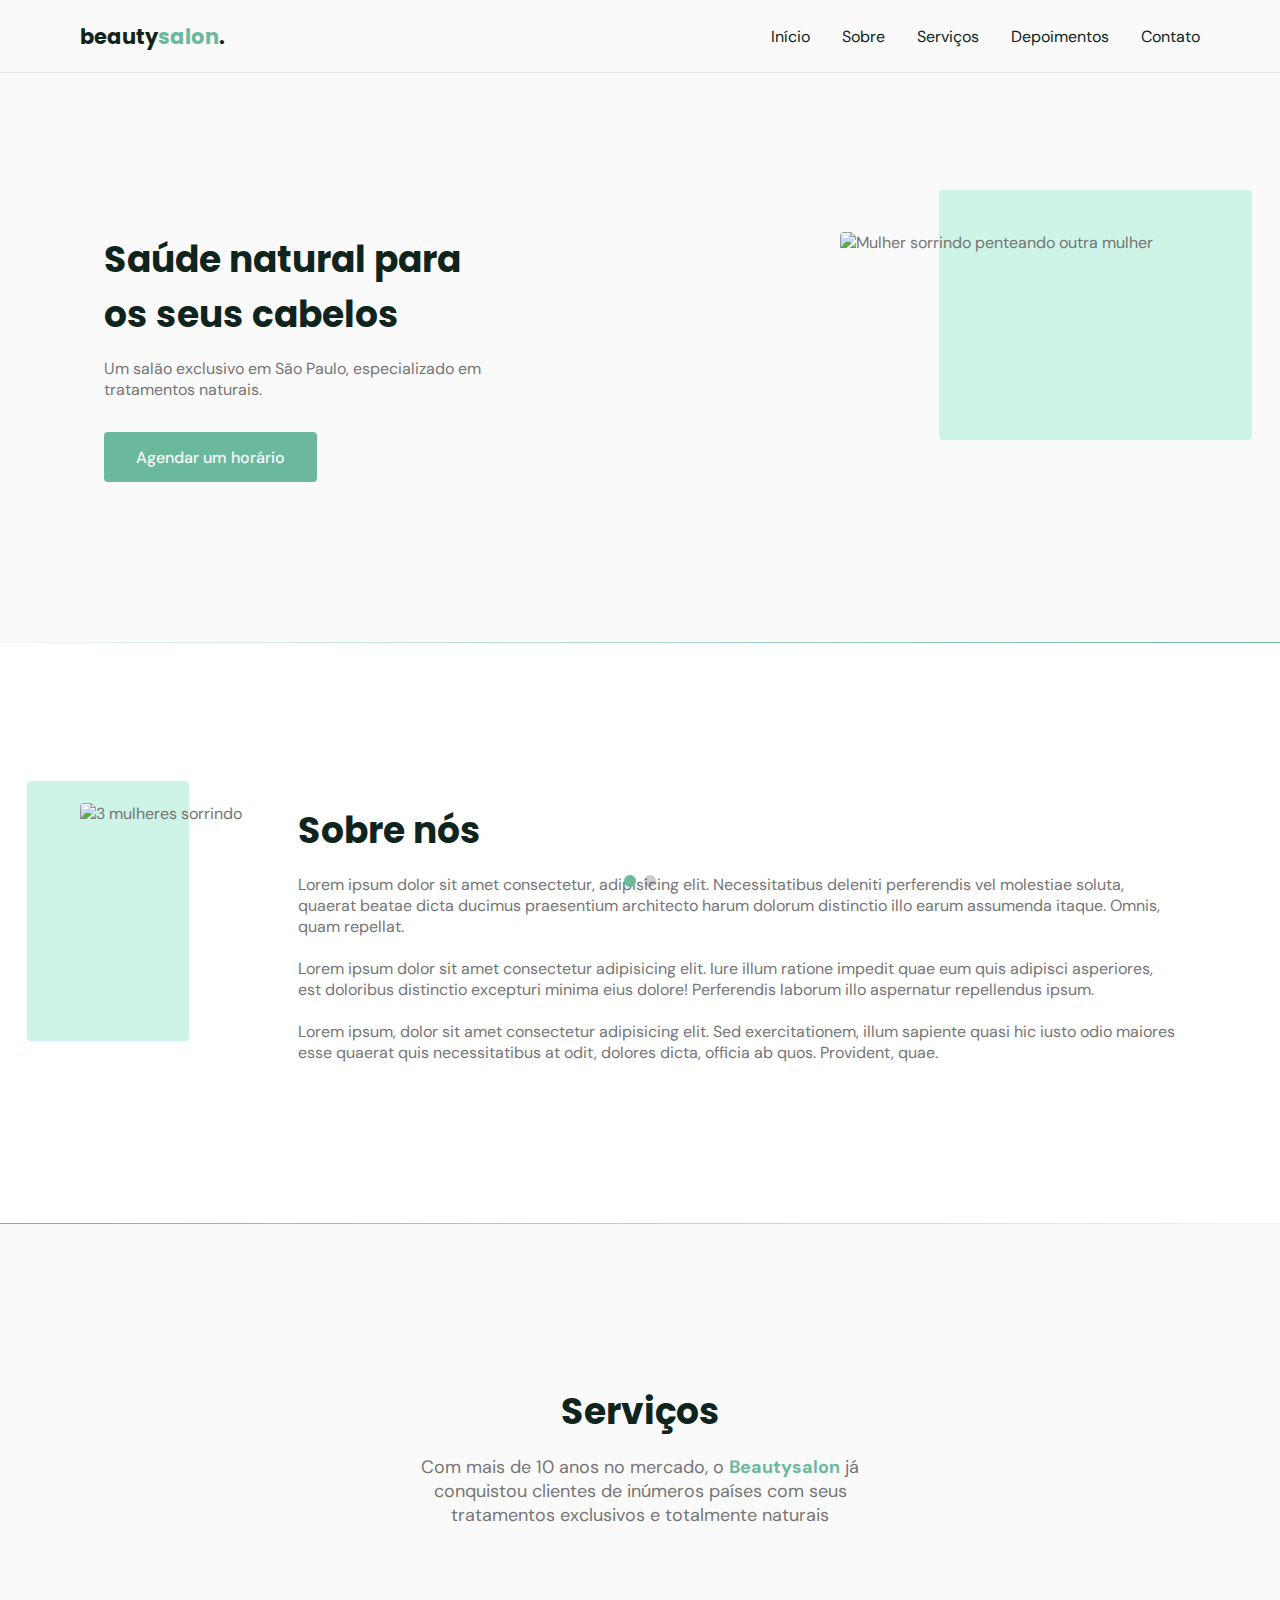
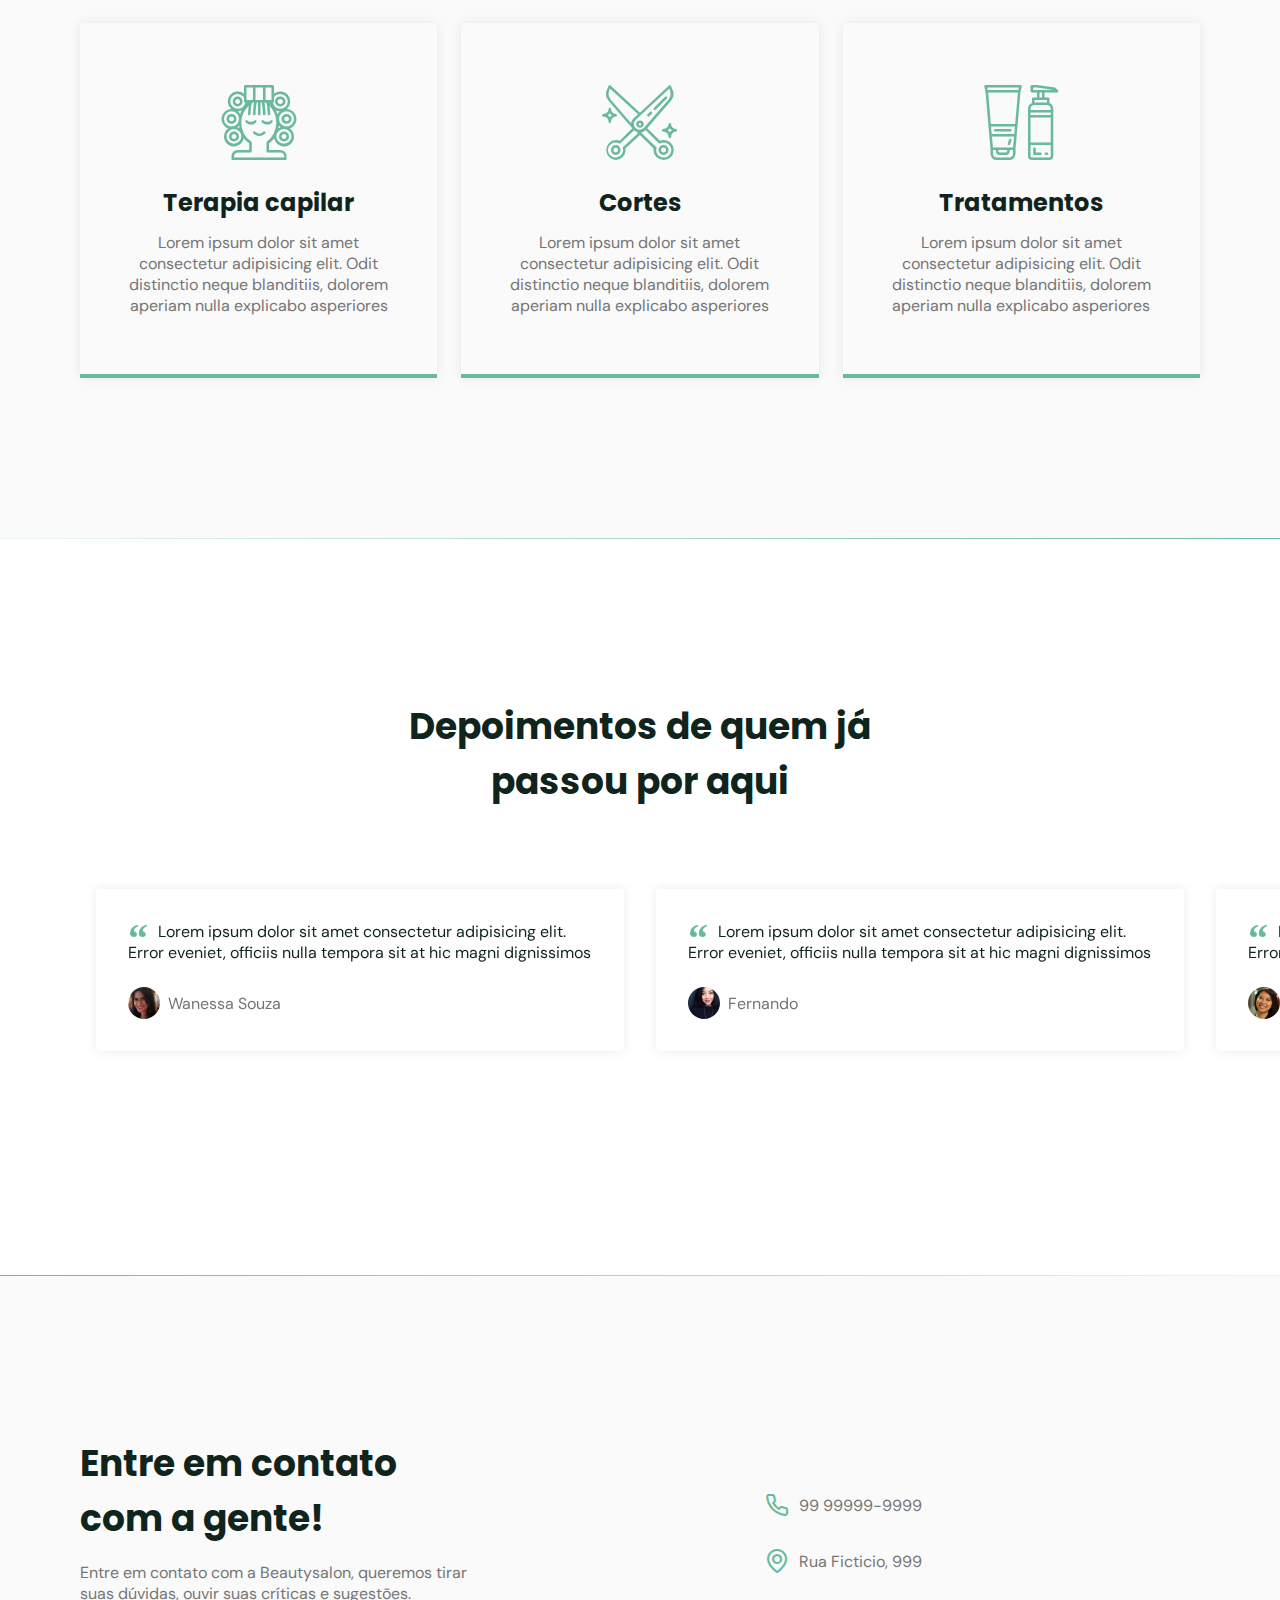
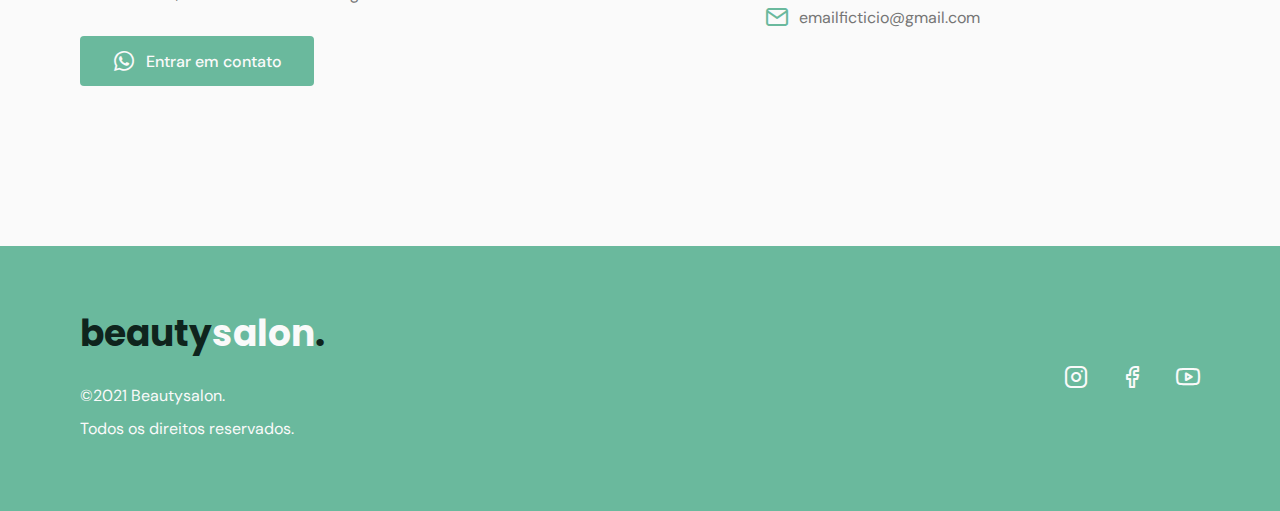
==== index.html @ 09b5258b "Add files via upload" ====
<!DOCTYPE html>
<html lang="pt_BR">
  <head>
    <!-- PAGE INFO -->
    <meta charset="UTF-8" />
    <meta name="viewport" content="width=device-width, initial-scale=1.0" />
    <title>OriginSix</title>

    <!-- Icones -->
    <link rel="stylesheet" href="assets/fonts/style.css" />

    <!-- SWIPER -->
    <link
      rel="stylesheet"
      href="https://unpkg.com/swiper/swiper-bundle.min.css"
    />

    <!-- STYLES -->
    <link rel="stylesheet" href="style.css" />

    <!-- Fonts -->
    <link rel="preconnect" href="https://fonts.gstatic.com" />
    <link
      href="https://fonts.googleapis.com/css2?family=DM+Sans:wght@400;500;700&family=Poppins:wght@400;500;700&display=swap"
      rel="stylesheet"
    />
  </head>
  <body>
    <header id="header">
      <nav class="container">
        <a class="logo" href="#">beauty<span>salon</span>.</a>
        <!-- menu -->
        <div class="menu">
          <ul class="grid">
            <li><a class="title" href="#home">Início</a></li>
            <li><a class="title" href="#about">Sobre</a></li>
            <li><a class="title" href="#services">Serviços</a></li>
            <li><a class="title" href="#testimonials">Depoimentos</a></li>
            <li><a class="title" href="#contact">Contato</a></li>
          </ul>
        </div>
        <!-- /menu -->
        <div class="toggle icon-menu"></div>
        <div class="toggle icon-close"></div>
      </nav>
    </header>

    <!-- HOME -->
    <main>
      <section class="section" id="home">
        <div class="container grid">
          <div class="image">
            <img
              src="https://images.unsplash.com/photo-1562322140-8baeececf3df?ixid=MnwxMjA3fDB8MHxzZWFyY2h8MXx8aGFpcmRyZXNzZXJ8ZW58MHx8MHx8&ixlib=rb-1.2.1&auto=format&fit=crop&w=500&q=60"
              alt="Mulher sorrindo penteando outra mulher"
            />
          </div>
          <div class="text">
            <h2 class="title">Saúde natural para os seus cabelos</h2>
            <p>
              Um salão exclusivo em São Paulo, especializado em tratamentos
              naturais.
            </p>
            <a class="button" href="#">Agendar um horário</a>
          </div>
        </div>
      </section>

      <div class="divider-1"></div>

      <!-- ABOUT -->
      <section class="section" id="about">
        <div class="container grid">
          <div class="image">
            <img
              src="https://images.unsplash.com/photo-1559599101-f09722fb4948?ixid=MnwxMjA3fDB8MHxzZWFyY2h8Mnx8aGFpcmRyZXNzZXJ8ZW58MHx8MHx8&ixlib=rb-1.2.1&auto=format&fit=crop&w=500&q=60"
              alt="3 mulheres sorrindo"
            />
          </div>
          <div class="text">
            <h2 class="title">Sobre nós</h2>
            <p>
              Lorem ipsum dolor sit amet consectetur, adipisicing elit.
              Necessitatibus deleniti perferendis vel molestiae soluta, quaerat
              beatae dicta ducimus praesentium architecto harum dolorum
              distinctio illo earum assumenda itaque. Omnis, quam repellat.
            </p>
            <br />
            <p>
              Lorem ipsum dolor sit amet consectetur adipisicing elit. Iure
              illum ratione impedit quae eum quis adipisci asperiores, est
              doloribus distinctio excepturi minima eius dolore! Perferendis
              laborum illo aspernatur repellendus ipsum.
            </p>
            <br />
            <p>
              Lorem ipsum, dolor sit amet consectetur adipisicing elit. Sed
              exercitationem, illum sapiente quasi hic iusto odio maiores esse
              quaerat quis necessitatibus at odit, dolores dicta, officia ab
              quos. Provident, quae.
            </p>
          </div>
        </div>
      </section>

      <div class="divider-2"></div>

      <!-- SERVICES -->
      <section class="section" id="services">
        <div class="container grid">
          <header>
            <h2 class="title">Serviços</h2>
            <p class="subtitle">
              Com mais de 10 anos no mercado, o <strong>Beautysalon</strong> já
              conquistou clientes de inúmeros países com seus tratamentos
              exclusivos e totalmente naturais
            </p>
          </header>
          <div class="cards grid">
            <div class="card">
              <i class="icon-woman-hair"></i>
              <h3 class="title">Terapia capilar</h3>
              <p>
                Lorem ipsum dolor sit amet consectetur adipisicing elit. Odit
                distinctio neque blanditiis, dolorem aperiam nulla explicabo
                asperiores
              </p>
            </div>
            <div class="card">
              <i class="icon-trim"></i>
              <h3 class="title">Cortes</h3>
              <p>
                Lorem ipsum dolor sit amet consectetur adipisicing elit. Odit
                distinctio neque blanditiis, dolorem aperiam nulla explicabo
                asperiores
              </p>
            </div>
            <div class="card">
              <i class="icon-cosmetic"></i>
              <h3 class="title">Tratamentos</h3>
              <p>
                Lorem ipsum dolor sit amet consectetur adipisicing elit. Odit
                distinctio neque blanditiis, dolorem aperiam nulla explicabo
                asperiores
              </p>
            </div>
          </div>
        </div>
      </section>

      <!-- TESTIMONIALS -->
      <div class="divider-1"></div>
      <section class="section" id="testimonials">
        <div class="container">
          <header>
            <h2 class="title">Depoimentos de quem já passou por aqui</h2>
          </header>
          <div class="testimonials swiper-container">
            <div class="swiper-wrapper">
              <div class="testimonial swiper-slide">
                <blockquote>
                  <p>
                    <span>&ldquo;</span>
                    Lorem ipsum dolor sit amet consectetur adipisicing elit.
                    Error eveniet, officiis nulla tempora sit at hic magni
                    dignissimos
                  </p>
                  <cite>
                    <img
                      src="assets/fotos/10.jpg"
                      alt="foto de Wanessa Souza"
                    />
                    Wanessa Souza
                  </cite>
                </blockquote>
              </div>
              <div class="testimonial swiper-slide">
                <blockquote>
                  <p>
                    <span>&ldquo;</span>
                    Lorem ipsum dolor sit amet consectetur adipisicing elit.
                    Error eveniet, officiis nulla tempora sit at hic magni
                    dignissimos
                  </p>
                  <cite>
                    <img src="assets/fotos/56.jpg" alt="Foto de Fernando" />
                    Fernando
                  </cite>
                </blockquote>
              </div>
              <div class="testimonial swiper-slide">
                <blockquote>
                  <p>
                    <span>&ldquo;</span>
                    Lorem ipsum dolor sit amet consectetur adipisicing elit.
                    Error eveniet, officiis nulla tempora sit at hic magni
                    dignissimos
                  </p>
                  <cite>
                    <img src="assets/fotos/26.jpg" alt="Foto de Gabriel" />
                    Gabriel
                  </cite>
                </blockquote>
              </div>
            </div>
            <!-- If we need pagination -->
            <div class="swiper-pagination"></div>
          </div>
        </div>
      </section>

      <div class="divider-2"></div>

      <!-- CONTACT -->
      <section class="section" id="contact">
        <div class="container grid">
          <div class="text">
            <h2 class="title">Entre em contato com a gente!</h2>
            <p>
              Entre em contato com a Beautysalon, queremos tirar suas dúvidas,
              ouvir suas críticas e sugestões.
            </p>
            <a
              href="https://api.whatsapp.com/send?phone=+5534991891419&text=Olá! Gostaria de agendar um horário"
              class="button"
              target="_blank"
              ><i class="icon-whatsapp"></i>Entrar em contato</a
            >
          </div>

          <div class="links">
            <ul class="grid">
              <li><i class="icon-phone"></i> 99 99999-9999</li>
              <li><i class="icon-map-pin"></i> Rua Ficticio, 999</li>
              <li><i class="icon-mail"></i> emailficticio@gmail.com</li>
            </ul>
          </div>
        </div>
      </section>
     
    </main>

     <!-- FOOTER -->
     <footer class="section">
      <div class="container grid">
          <div class="brand">
            <a class="logo logo-alt" href="#home">beauty<span>salon</span>.</a>
            <p>©2021 Beautysalon.
              <p>Todos os direitos reservados.</p>
            </p>
          </div>
          
          <div class="social grid">
            <a href="https://www.instagram.com/leguscontabil/" target="_blank">
          <i class="icon-instagram"></i></a>
        </a>
          <a href="https://www.facebook.com/Legus-Contabil-108972890836033/" target="_blank"><i class="icon-facebook"></i></a>
          <a href="https://youtube.com" target="_blank"><i class="icon-youtube"></i></a>
          </div>
          
        </div>
      </footer>

      <a href="#home" class="back-to-top"><i class="icon-arrow-up"></i></a>

    <!--  SWIPER -->
    <script src="https://unpkg.com/swiper/swiper-bundle.min.js"></script>

    <!--  ScrollReveal -->
    <script src="https://unpkg.com/scrollreveal"></script>

    <!--Main js-->
    <script src="main.js"></script>
  </body>
</html>
---- assets/fonts/style.css ----
@font-face {
  font-family: 'icomoon';
  src:  url('fonts/icomoon.eot?dix8lp');
  src:  url('fonts/icomoon.eot?dix8lp#iefix') format('embedded-opentype'),
    url('fonts/icomoon.ttf?dix8lp') format('truetype'),
    url('fonts/icomoon.woff?dix8lp') format('woff'),
    url('fonts/icomoon.svg?dix8lp#icomoon') format('svg');
  font-weight: normal;
  font-style: normal;
  font-display: block;
}

[class^="icon-"], [class*=" icon-"] {
  /* use !important to prevent issues with browser extensions that change fonts */
  font-family: 'icomoon' !important;
  speak: never;
  font-style: normal;
  font-weight: normal;
  font-variant: normal;
  text-transform: none;
  line-height: 1;

  /* Better Font Rendering =========== */
  -webkit-font-smoothing: antialiased;
  -moz-osx-font-smoothing: grayscale;
}

.icon-close:before {
  content: "\e90c";
}
.icon-arrow-up:before {
  content: "\e900";
}
.icon-phone:before {
  content: "\e901";
}
.icon-cosmetic:before {
  content: "\e902";
}
.icon-facebook:before {
  content: "\e903";
}
.icon-instagram:before {
  content: "\e904";
}
.icon-mail:before {
  content: "\e905";
}
.icon-map-pin:before {
  content: "\e906";
}
.icon-menu:before {
  content: "\e907";
}
.icon-trim:before {
  content: "\e908";
}
.icon-whatsapp:before {
  content: "\e909";
}
.icon-woman-hair:before {
  content: "\e90a";
}
.icon-youtube:before {
  content: "\e90b";
}
---- style.css ----
/*====  RESET ============================ */
* {
  margin: 0;
  padding: 0;
  box-sizing: border-box;
}

ul {
  list-style: none;
}

a {
  text-decoration: none;
}

img {
  width: 100%;
  height: auto;
}

/*====  VARIABLES ============================ */
:root {
  --header-height: 4.5rem;

  /* colors */
  --hue: 159;
  /* HSL color mode */
  --base-color: hsl(var(--hue) 36% 57%);
  --base-color-second: hsl(var(--hue) 65% 88%);
  --base-color-alt: hsl(var(--hue) 57% 53%);
  --title-color: hsl(var(--hue) 41% 10%);
  --text-color: hsl(0 0% 46%);
  --text-color-light: hsl(0 0% 98%);
  --body-color: hsl(0 0% 98%);

  /* fonts */
  --title-font-size: 1.875rem;
  --subtitle-font-size: 1rem;

  --title-font: 'Poppins', sans-serif;
  --body-font: 'DM Sans', sans-serif;
}

/*===  BASE ============================ */
html {
  scroll-behavior: smooth;
}

body {
  font: 400 1rem var(--body-font);
  color: var(--text-color);
  background: var(--body-color);
  -webkit-font-smoothing: antialiased;
}

.title {
  font: 700 var(--title-font-size) var(--title-font);
  color: var(--title-color);
  -webkit-font-smoothing: auto;
}

.button {
  background-color: var(--base-color);
  color: var(--text-color-light);
  height: 3.5rem;
  display: inline-flex;
  align-items: center;
  padding: 0 2rem;
  border-radius: 0.25rem;
  font: 500 1rem var(--body-font);
  transition: background 0.3s;
}

.button:hover {
  background: var(--base-color-alt);
}

.divider-1 {
  height: 1px;
  background: linear-gradient(
    270deg,
    hsla(var(--hue), 36%, 57%, 1),
    hsla(var(--hue), 65%, 88%, 0.34)
  );
}

.divider-2 {
  height: 1px;
  background: linear-gradient(
    270deg,
    hsla(var(--hue), 65%, 88%, 0.34),
    hsla(var(--hue), 36%, 57%, 1)
  );
}

/*====  LAYOUT ============================ */
.container {
  margin-left: 1.5rem;
  margin-right: 1.5rem;
}

.grid {
  display: grid;
  gap: 2rem;
}

.section {
  padding: calc(5rem + var(--header-height)) 0;
}

.section .title {
  margin-bottom: 1rem;
}

.section .subtitle {
  font-size: var(--subtitle-font-size);
}

.section header {
  margin-bottom: 4rem;
}

.section header strong {
  color: var(--base-color);
}

#header {
  border-bottom: 1px solid #e4e4e4;
  margin-bottom: 2rem;
  display: flex;

  position: fixed;
  top: 0;
  left: 0;
  z-index: 100;
  background-color: var(--body-color);
  width: 100%;
}

#header.scroll {
  box-shadow: 0px 0px 12px rgba(0, 0, 0, 0.15);
}

/*====  LOGO ============================ */
.logo {
  font: 700 1.31rem var(--title-font);
  color: var(--title-color);
}

.logo span {
  color: var(--base-color);
}

.logo-alt span {
  color: var(--body-color);
}

/*====  NAVIGATION ============================ */
nav {
  height: var(--header-height);
  display: flex;
  align-items: center;
  justify-content: space-between;
  width: 100%;
}

nav ul li {
  text-align: center;
}

nav ul li a {
  transition: color 0.2s;
  position: relative;
}

nav ul li a:hover,
nav ul li a.active {
  color: var(--base-color);
}

nav ul li a::after {
  content: '';
  width: 0%;
  height: 2px;
  background: var(--base-color);

  position: absolute;
  left: 0;
  bottom: -1.5rem;

  transition: width 0.2s;
}

nav ul li a:hover::after,
nav ul li a.active::after {
  width: 100%;
}

nav .menu {
  opacity: 0;
  visibility: hidden;
  top: -20rem;
  transition: 0.2s;
}

nav .menu ul {
  display: none;
}

/* Mostrar menu */
nav.show .menu {
  opacity: 1;
  visibility: visible;

  background: var(--body-color);

  height: 100vh;
  width: 100vw;

  position: fixed;
  top: 0;
  left: 0;

  display: grid;
  place-content: center;
}

nav.show .menu ul {
  display: grid;
}

nav.show ul.grid {
  gap: 4rem;
}

/* toggle menu */
.toggle {
  color: var(--base-color);
  font-size: 1.5rem;
  cursor: pointer;
}

nav .icon-close {
  visibility: hidden;
  opacity: 0;

  position: absolute;
  top: -1.5rem;
  right: 1.5rem;

  transition: 0.2s;
}

nav.show div.icon-close {
  visibility: visible;
  opacity: 1;
  top: 1.5rem;
}

/*====  HOME ============================ */
#home {
  overflow: hidden;
}

#home .container {
  margin: 0;
}

#home .image {
  position: relative;
}

#home .image::before {
  content: '';
  height: 100%;
  width: 100%;
  background: var(--base-color-second);
  position: absolute;
  top: -16.8%;
  left: 16.7%;
  z-index: 0;
}

#home .image img {
  position: relative;
  right: 2.93rem;
}

#home .image img,
#home .image::before {
  border-radius: 0.25rem;
}

#home .text {
  margin-left: 1.5rem;
  margin-right: 1.5rem;
  text-align: center;
}

#home .text h1 {
  margin-bottom: 1rem;
}

#home .text p {
  margin-bottom: 2rem;
}

/*====  ABOUT ============================ */
#about {
  background: white;
}

#about .container {
  margin: 0;
}

#about .image {
  position: relative;
}

#about .image::before {
  content: '';
  height: 100%;
  width: 100%;
  background: var(--base-color-second);
  position: absolute;
  top: -8.3%;
  left: -33%;
  z-index: 0;
}

#about .image img {
  position: relative;
}

#about .image img,
#about .image::before {
  border-radius: 0.25rem;
}

#about .text {
  margin-left: 1.5rem;
  margin-right: 1.5rem;
}

/*====  SERVICES ============================ */
.cards.grid {
  gap: 1.5rem;
}

.card {
  padding: 3.625rem 2rem;
  box-shadow: 0px 0px 12px rgba(0, 0, 0, 0.08);
  border-bottom: 0.25rem solid var(--base-color);
  border-radius: 0.25rem 0.25rem 0 0;
  text-align: center;
}

.card i {
  display: block;
  margin-bottom: 1.5rem;
  font-size: 5rem;
  color: var(--base-color);
}

.card .title {
  font-size: 1.5rem;
  margin-bottom: 0.75rem;
}

/*====  TESTIMONIALS ============================ */
#testimonials {
  background: white;
}

#testimonials .container {
  margin-left: 0;
  margin-right: 0;
}

#testimonials header {
  margin-left: 1.5rem;
  margin-right: 1.5rem;
  margin-bottom: 0;
}

#testimonials blockquote {
  padding: 2rem;
  box-shadow: 0px 0px 12px rgba(0, 0, 0, 0.08);
  border-radius: 0.25rem;
}

#testimonials blockquote p {
  position: relative;
  text-indent: 1.875rem;
  margin-bottom: 1.5rem;
  color: var(--title-color);
}

#testimonials blockquote p span {
  font: 700 2.5rem serif;
  position: absolute;
  top: -0.375rem;
  left: -1.875rem;
  color: var(--base-color);
}

#testimonials cite {
  display: flex;
  align-items: center;
  font-style: normal;
}

#testimonials cite img {
  width: 2rem;
  height: 2rem;
  object-fit: cover;
  clip-path: circle();
  margin-right: 0.5rem;
}

/* swiper */
.swiper-slide {
  height: auto;
  padding: 4rem 1rem;
}

.swiper-pagination-bullet {
  width: 0.75rem;
  height: 0.75rem;
}

.swiper-pagination-bullet-active {
  background: var(--base-color);
}

/*====  CONTACT ============================ */
#contact .grid {
  gap: 4rem;
}

#contact .text p {
  margin-bottom: 2rem;
}

#contact .button i,
#contact ul li i {
  font-size: 1.5rem;
  margin-right: 0.625rem;
}

#contact ul.grid {
  gap: 2rem;
}

#contact ul li {
  display: flex;
  align-items: center;
}

#contact ul li i {
  color: var(--base-color);
}

/*====  FOOTER ============================ */
footer {
  background: var(--base-color);
}

footer.section {
  padding: 4rem 0;
}

footer .logo {
  display: inline-block;
  margin-bottom: 1.5rem;
}

footer .brand p {
  color: var(--text-color-light);
  margin-bottom: 0.75rem;
}

footer i {
  font-size: 1.5rem;
  color: var(--text-color-light);
}

footer .social {
  grid-auto-flow: column;
  width: fit-content;
}

footer .social a {
  transition: 0.3s;
  display: inline-block;
}

footer .social a:hover {
  transform: translateY(-8px);
}

/* Back to top */
.back-to-top {
  background: var(--base-color);
  color: var(--text-color-light);

  position: fixed;
  right: 1rem;
  bottom: 1rem;

  padding: 0.5rem;
  clip-path: circle();

  font-size: 1.5rem;
  line-height: 0;

  visibility: hidden;
  opacity: 0;

  transition: 0.3s;
  transform: translateY(100%);
}

.back-to-top.show {
  visibility: visible;
  opacity: 1;
  transform: translateY(0);
}

/*========= MEDIA QUERIES =========*/
/* extra large devices: 1200 > */
@media (min-width: 1200px) {
  /* reusable classes */
  .container {
    max-width: 1120px;
    margin-left: auto;
    margin-right: auto;
  }

  .section {
    padding: 10rem 0;
  }

  .section header,
  #testimonials header {
    max-width: 32rem;
    text-align: center;
    margin-left: auto;
    margin-right: auto;
  }

  .button {
    height: 3.125rem;
  }

  /* navigation */
  nav .menu {
    opacity: 1;
    visibility: visible;
    top: 0;
  }

  nav .menu ul {
    display: flex;
    gap: 2rem;
  }

  nav .menu ul li a.title {
    font: 400 1rem var(--body-font);
    -webkit-font-smoothing: antialiased;
  }

  nav .menu ul li a.title.active {
    font-weight: bold;
    -webkit-font-smoothing: auto;
  }

  nav .icon-menu {
    display: none;
  }

  /* layout */
  main {
    margin-top: var(--header-height);
  }

  /* home */
  #home .container {
    grid-auto-flow: column;
    justify-content: space-between;
    margin: 0 auto;
  }

  #home .image {
    order: 1;
  }

  #home .text {
    order: 0;
    max-width: 24rem;
    text-align: left;
  }

  /* about */
  #about .container {
    margin: 0 auto;
    grid-auto-flow: column;
  }

  /* services */
  .cards {
    grid-template-columns: 1fr 1fr 1fr;
  }

  .card {
    padding-left: 3rem;
    padding-right: 3rem;
  }

  /* testimonials */
  #testimonials .container {
    margin-left: auto;
    margin-right: auto;
  }

  /* contact */
  #contact .container {
    grid-auto-flow: column;
    align-items: center;
  }

  #contact .text {
    max-width: 25rem;
  }

  /* footer */
  footer.section {
    padding: 3.75rem 0;
  }

  footer .container {
    grid-auto-flow: column;
    align-items: center;
    justify-content: space-between;
  }

  footer .logo {
    font-size: 2.25rem;
  }
}
/* large devices: 1023 > */
/* large devices: 992 > */
@media (min-width: 992px) {
  :root {
    --title-font-size: 2.25rem;
    --subtitle-font-size: 1.125rem;
  }
}
/* medium devices: 767 > */
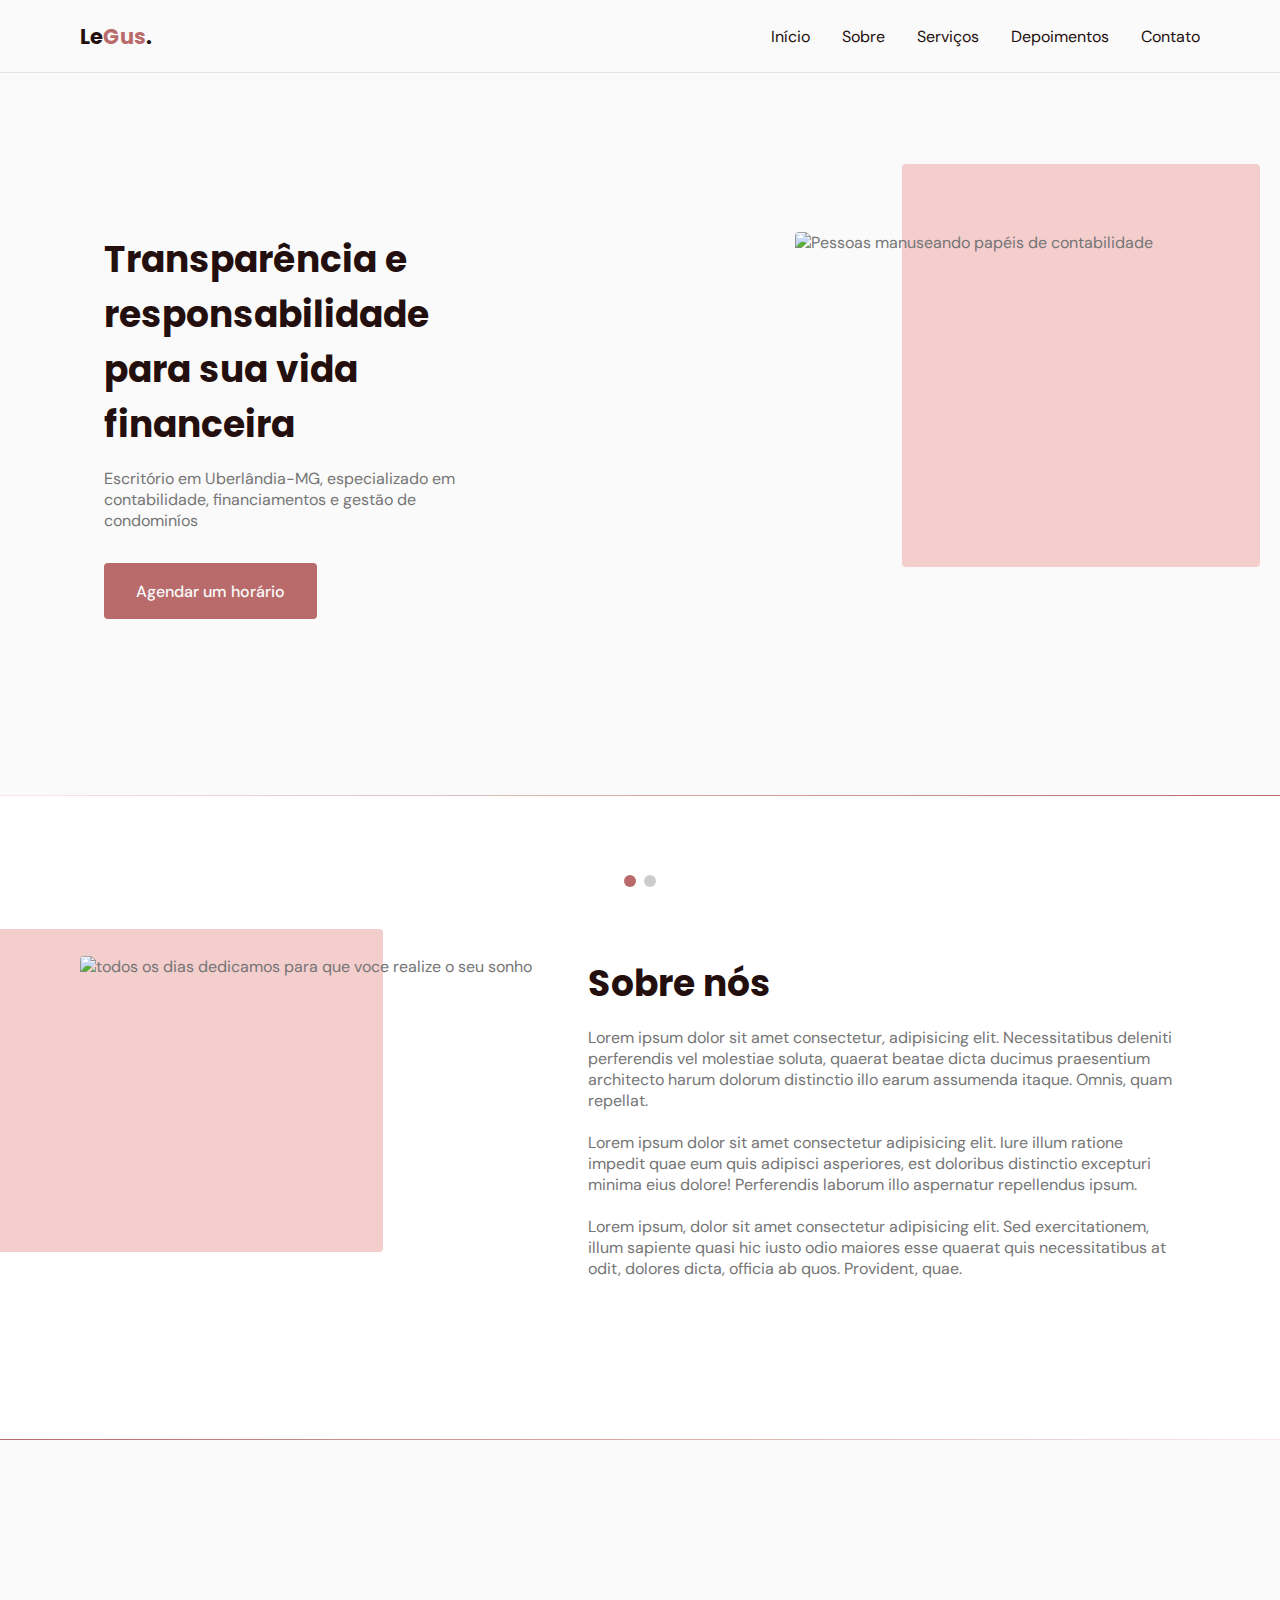
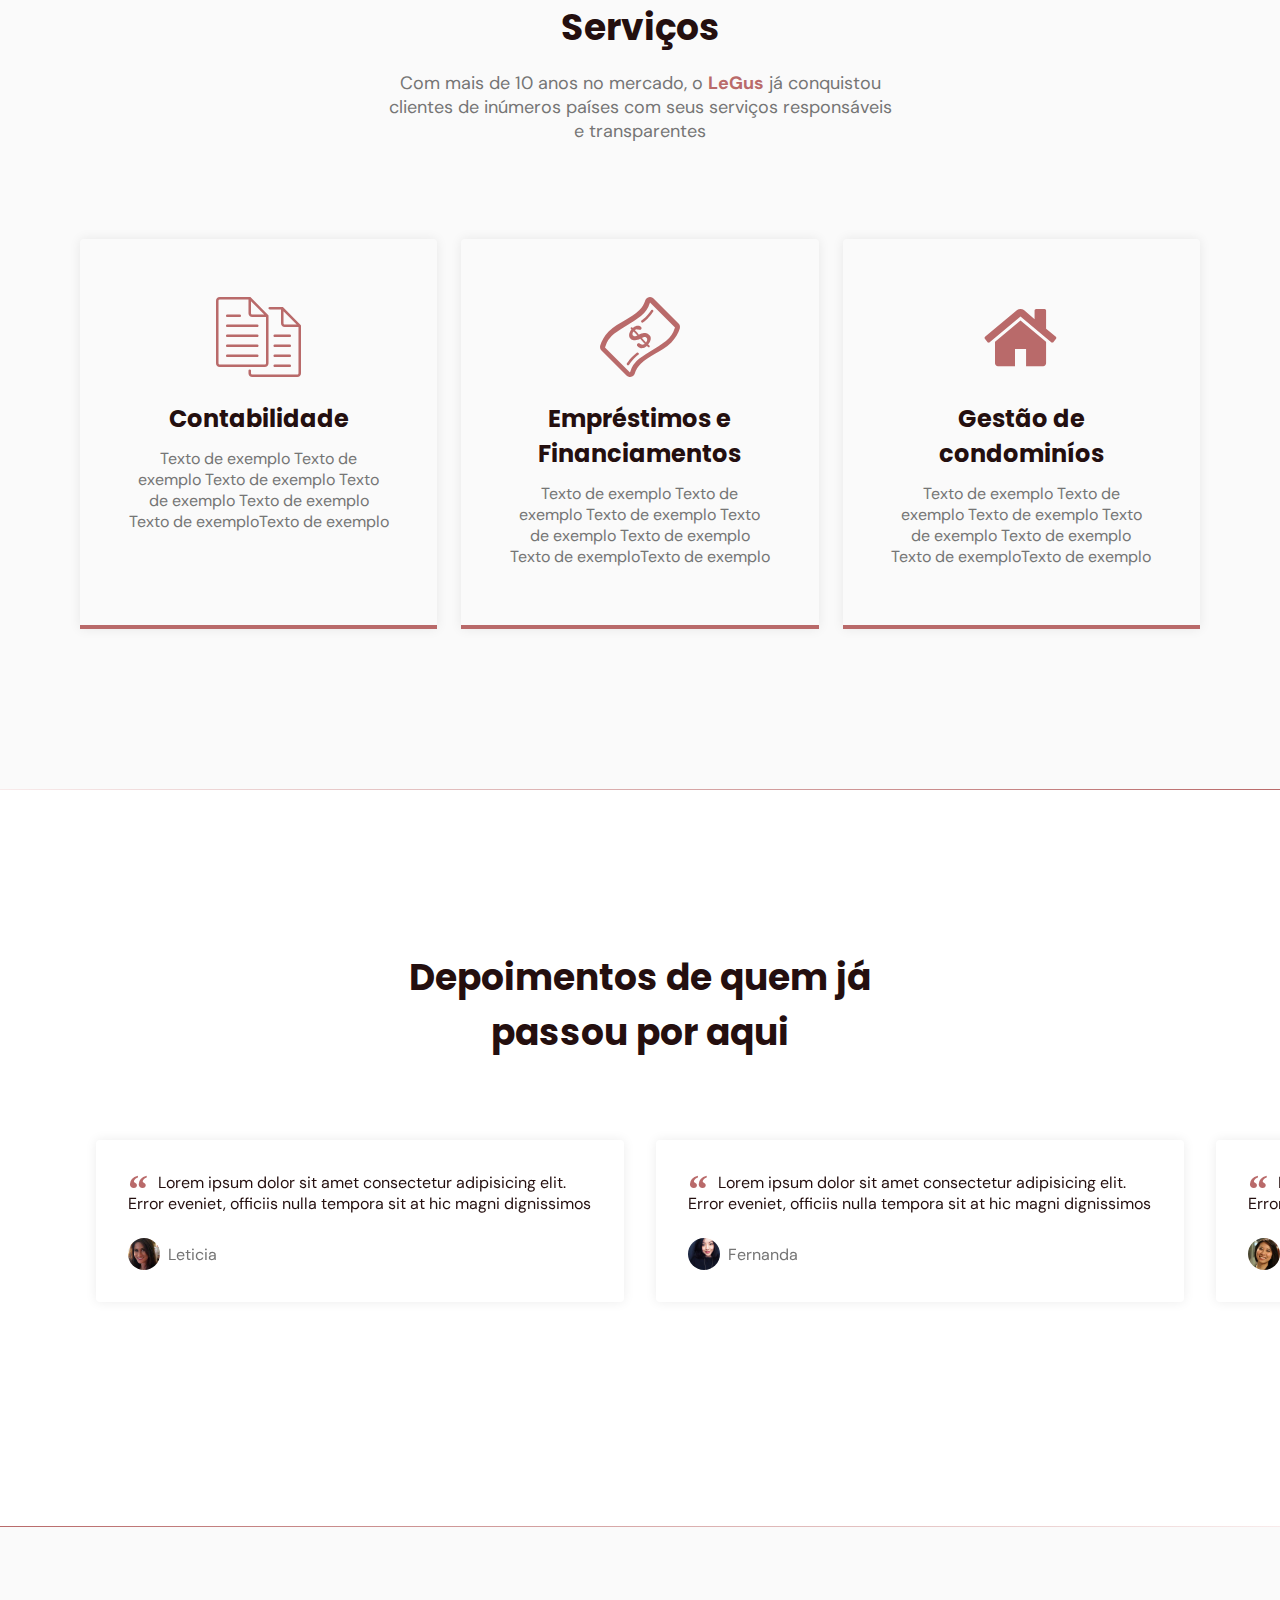
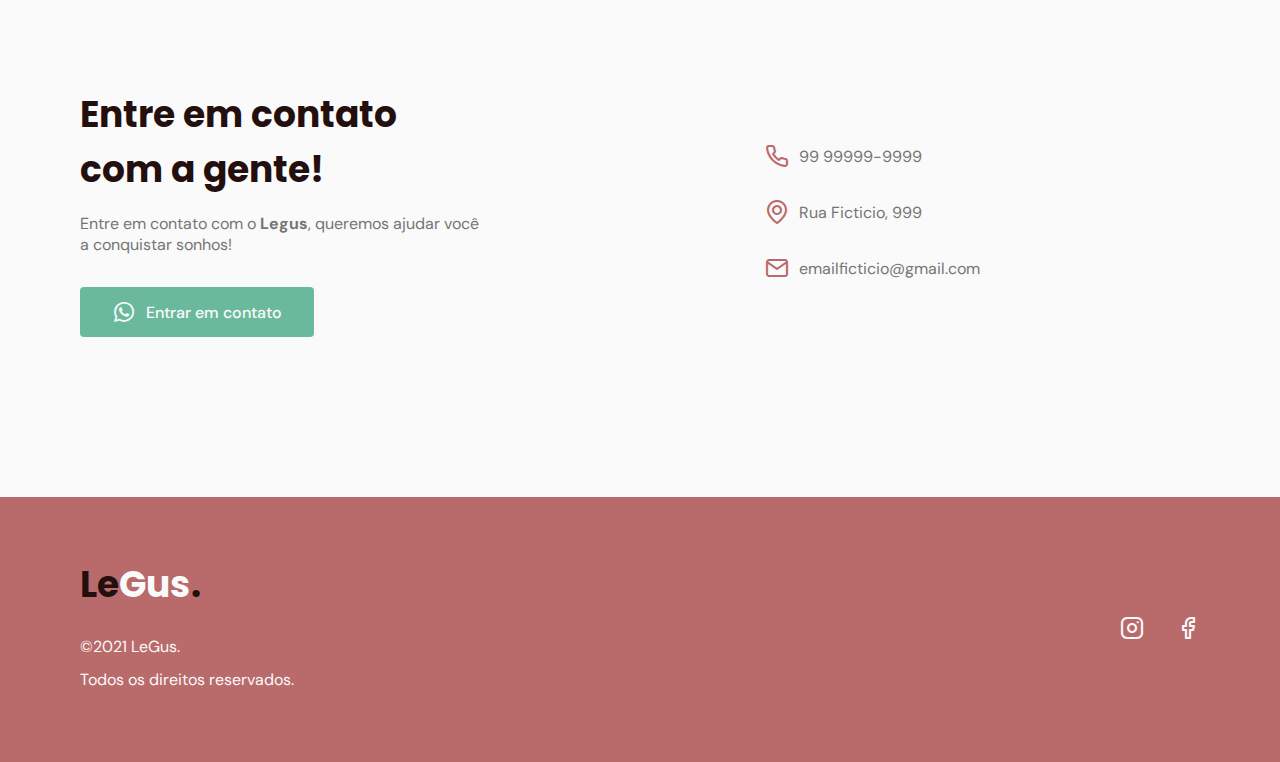
==== commit fb2e12c9: "Projeto adaptado" ====
--- a/index.html
+++ b/index.html
@@ -1,275 +1,266 @@
-<!DOCTYPE html>
-<html lang="pt_BR">
-  <head>
-    <!-- PAGE INFO -->
-    <meta charset="UTF-8" />
-    <meta name="viewport" content="width=device-width, initial-scale=1.0" />
-    <title>OriginSix</title>
-
-    <!-- Icones -->
-    <link rel="stylesheet" href="assets/fonts/style.css" />
-
-    <!-- SWIPER -->
-    <link
-      rel="stylesheet"
-      href="https://unpkg.com/swiper/swiper-bundle.min.css"
-    />
-
-    <!-- STYLES -->
-    <link rel="stylesheet" href="style.css" />
-
-    <!-- Fonts -->
-    <link rel="preconnect" href="https://fonts.gstatic.com" />
-    <link
-      href="https://fonts.googleapis.com/css2?family=DM+Sans:wght@400;500;700&family=Poppins:wght@400;500;700&display=swap"
-      rel="stylesheet"
-    />
-  </head>
-  <body>
-    <header id="header">
-      <nav class="container">
-        <a class="logo" href="#">beauty<span>salon</span>.</a>
-        <!-- menu -->
-        <div class="menu">
-          <ul class="grid">
-            <li><a class="title" href="#home">Início</a></li>
-            <li><a class="title" href="#about">Sobre</a></li>
-            <li><a class="title" href="#services">Serviços</a></li>
-            <li><a class="title" href="#testimonials">Depoimentos</a></li>
-            <li><a class="title" href="#contact">Contato</a></li>
-          </ul>
-        </div>
-        <!-- /menu -->
-        <div class="toggle icon-menu"></div>
-        <div class="toggle icon-close"></div>
-      </nav>
-    </header>
-
-    <!-- HOME -->
-    <main>
-      <section class="section" id="home">
-        <div class="container grid">
-          <div class="image">
-            <img
-              src="https://images.unsplash.com/photo-1562322140-8baeececf3df?ixid=MnwxMjA3fDB8MHxzZWFyY2h8MXx8aGFpcmRyZXNzZXJ8ZW58MHx8MHx8&ixlib=rb-1.2.1&auto=format&fit=crop&w=500&q=60"
-              alt="Mulher sorrindo penteando outra mulher"
-            />
-          </div>
-          <div class="text">
-            <h2 class="title">Saúde natural para os seus cabelos</h2>
-            <p>
-              Um salão exclusivo em São Paulo, especializado em tratamentos
-              naturais.
-            </p>
-            <a class="button" href="#">Agendar um horário</a>
-          </div>
-        </div>
-      </section>
-
-      <div class="divider-1"></div>
-
-      <!-- ABOUT -->
-      <section class="section" id="about">
-        <div class="container grid">
-          <div class="image">
-            <img
-              src="https://images.unsplash.com/photo-1559599101-f09722fb4948?ixid=MnwxMjA3fDB8MHxzZWFyY2h8Mnx8aGFpcmRyZXNzZXJ8ZW58MHx8MHx8&ixlib=rb-1.2.1&auto=format&fit=crop&w=500&q=60"
-              alt="3 mulheres sorrindo"
-            />
-          </div>
-          <div class="text">
-            <h2 class="title">Sobre nós</h2>
-            <p>
-              Lorem ipsum dolor sit amet consectetur, adipisicing elit.
-              Necessitatibus deleniti perferendis vel molestiae soluta, quaerat
-              beatae dicta ducimus praesentium architecto harum dolorum
-              distinctio illo earum assumenda itaque. Omnis, quam repellat.
-            </p>
-            <br />
-            <p>
-              Lorem ipsum dolor sit amet consectetur adipisicing elit. Iure
-              illum ratione impedit quae eum quis adipisci asperiores, est
-              doloribus distinctio excepturi minima eius dolore! Perferendis
-              laborum illo aspernatur repellendus ipsum.
-            </p>
-            <br />
-            <p>
-              Lorem ipsum, dolor sit amet consectetur adipisicing elit. Sed
-              exercitationem, illum sapiente quasi hic iusto odio maiores esse
-              quaerat quis necessitatibus at odit, dolores dicta, officia ab
-              quos. Provident, quae.
-            </p>
-          </div>
-        </div>
-      </section>
-
-      <div class="divider-2"></div>
-
-      <!-- SERVICES -->
-      <section class="section" id="services">
-        <div class="container grid">
-          <header>
-            <h2 class="title">Serviços</h2>
-            <p class="subtitle">
-              Com mais de 10 anos no mercado, o <strong>Beautysalon</strong> já
-              conquistou clientes de inúmeros países com seus tratamentos
-              exclusivos e totalmente naturais
-            </p>
-          </header>
-          <div class="cards grid">
-            <div class="card">
-              <i class="icon-woman-hair"></i>
-              <h3 class="title">Terapia capilar</h3>
-              <p>
-                Lorem ipsum dolor sit amet consectetur adipisicing elit. Odit
-                distinctio neque blanditiis, dolorem aperiam nulla explicabo
-                asperiores
-              </p>
-            </div>
-            <div class="card">
-              <i class="icon-trim"></i>
-              <h3 class="title">Cortes</h3>
-              <p>
-                Lorem ipsum dolor sit amet consectetur adipisicing elit. Odit
-                distinctio neque blanditiis, dolorem aperiam nulla explicabo
-                asperiores
-              </p>
-            </div>
-            <div class="card">
-              <i class="icon-cosmetic"></i>
-              <h3 class="title">Tratamentos</h3>
-              <p>
-                Lorem ipsum dolor sit amet consectetur adipisicing elit. Odit
-                distinctio neque blanditiis, dolorem aperiam nulla explicabo
-                asperiores
-              </p>
-            </div>
-          </div>
-        </div>
-      </section>
-
-      <!-- TESTIMONIALS -->
-      <div class="divider-1"></div>
-      <section class="section" id="testimonials">
-        <div class="container">
-          <header>
-            <h2 class="title">Depoimentos de quem já passou por aqui</h2>
-          </header>
-          <div class="testimonials swiper-container">
-            <div class="swiper-wrapper">
-              <div class="testimonial swiper-slide">
-                <blockquote>
-                  <p>
-                    <span>&ldquo;</span>
-                    Lorem ipsum dolor sit amet consectetur adipisicing elit.
-                    Error eveniet, officiis nulla tempora sit at hic magni
-                    dignissimos
-                  </p>
-                  <cite>
-                    <img
-                      src="assets/fotos/10.jpg"
-                      alt="foto de Wanessa Souza"
-                    />
-                    Wanessa Souza
-                  </cite>
-                </blockquote>
-              </div>
-              <div class="testimonial swiper-slide">
-                <blockquote>
-                  <p>
-                    <span>&ldquo;</span>
-                    Lorem ipsum dolor sit amet consectetur adipisicing elit.
-                    Error eveniet, officiis nulla tempora sit at hic magni
-                    dignissimos
-                  </p>
-                  <cite>
-                    <img src="assets/fotos/56.jpg" alt="Foto de Fernando" />
-                    Fernando
-                  </cite>
-                </blockquote>
-              </div>
-              <div class="testimonial swiper-slide">
-                <blockquote>
-                  <p>
-                    <span>&ldquo;</span>
-                    Lorem ipsum dolor sit amet consectetur adipisicing elit.
-                    Error eveniet, officiis nulla tempora sit at hic magni
-                    dignissimos
-                  </p>
-                  <cite>
-                    <img src="assets/fotos/26.jpg" alt="Foto de Gabriel" />
-                    Gabriel
-                  </cite>
-                </blockquote>
-              </div>
-            </div>
-            <!-- If we need pagination -->
-            <div class="swiper-pagination"></div>
-          </div>
-        </div>
-      </section>
-
-      <div class="divider-2"></div>
-
-      <!-- CONTACT -->
-      <section class="section" id="contact">
-        <div class="container grid">
-          <div class="text">
-            <h2 class="title">Entre em contato com a gente!</h2>
-            <p>
-              Entre em contato com a Beautysalon, queremos tirar suas dúvidas,
-              ouvir suas críticas e sugestões.
-            </p>
-            <a
-              href="https://api.whatsapp.com/send?phone=+5534991891419&text=Olá! Gostaria de agendar um horário"
-              class="button"
-              target="_blank"
-              ><i class="icon-whatsapp"></i>Entrar em contato</a
-            >
-          </div>
-
-          <div class="links">
-            <ul class="grid">
-              <li><i class="icon-phone"></i> 99 99999-9999</li>
-              <li><i class="icon-map-pin"></i> Rua Ficticio, 999</li>
-              <li><i class="icon-mail"></i> emailficticio@gmail.com</li>
-            </ul>
-          </div>
-        </div>
-      </section>
-     
-    </main>
-
-     <!-- FOOTER -->
-     <footer class="section">
-      <div class="container grid">
-          <div class="brand">
-            <a class="logo logo-alt" href="#home">beauty<span>salon</span>.</a>
-            <p>©2021 Beautysalon.
-              <p>Todos os direitos reservados.</p>
-            </p>
-          </div>
-          
-          <div class="social grid">
-            <a href="https://www.instagram.com/leguscontabil/" target="_blank">
-          <i class="icon-instagram"></i></a>
-        </a>
-          <a href="https://www.facebook.com/Legus-Contabil-108972890836033/" target="_blank"><i class="icon-facebook"></i></a>
-          <a href="https://youtube.com" target="_blank"><i class="icon-youtube"></i></a>
-          </div>
-          
-        </div>
-      </footer>
-
-      <a href="#home" class="back-to-top"><i class="icon-arrow-up"></i></a>
-
-    <!--  SWIPER -->
-    <script src="https://unpkg.com/swiper/swiper-bundle.min.js"></script>
-
-    <!--  ScrollReveal -->
-    <script src="https://unpkg.com/scrollreveal"></script>
-
-    <!--Main js-->
-    <script src="main.js"></script>
-  </body>
-</html>
+<!DOCTYPE html>
+<html lang="pt_BR">
+  <head>
+    <!-- PAGE INFO -->
+    <meta charset="UTF-8" />
+    <meta name="viewport" content="width=device-width, initial-scale=1.0" />
+    <title>Legus</title>
+
+    <!-- Icones -->
+    <link rel="stylesheet" href="assets/fonts/style.css" />
+
+    <!-- SWIPER -->
+    <link
+      rel="stylesheet"
+      href="https://unpkg.com/swiper/swiper-bundle.min.css"
+    />
+
+    <!-- STYLES -->
+    <link rel="stylesheet" href="style.css" />
+
+    <!-- Fonts -->
+    <link rel="preconnect" href="https://fonts.gstatic.com" />
+    <link
+      href="https://fonts.googleapis.com/css2?family=DM+Sans:wght@400;500;700&family=Poppins:wght@400;500;700&display=swap"
+      rel="stylesheet"
+    />
+  </head>
+  <body>
+    <header id="header">
+      <nav class="container">
+        <a class="logo" href="#">Le<span>Gus</span>.</a>
+        <!-- menu -->
+        <div class="menu">
+          <ul class="grid">
+            <li><a class="title" href="#home">Início</a></li>
+            <li><a class="title" href="#about">Sobre</a></li>
+            <li><a class="title" href="#services">Serviços</a></li>
+            <li><a class="title" href="#testimonials">Depoimentos</a></li>
+            <li><a class="title" href="#contact">Contato</a></li>
+          </ul>
+        </div>
+        <!-- /menu -->
+        <div class="toggle icon-menu"></div>
+        <div class="toggle icon-close"></div>
+      </nav>
+    </header>
+
+    <!-- HOME -->
+    <main>
+      <section class="section" id="home">
+        <div class="container grid">
+          <div class="image">
+            <img
+              src="https://images.unsplash.com/photo-1454165804606-c3d57bc86b40?ixid=MnwxMjA3fDB8MHxwaG90by1wYWdlfHx8fGVufDB8fHx8&ixlib=rb-1.2.1&auto=format&fit=crop&w=1050&q=80"
+              alt="Pessoas manuseando papéis de contabilidade"
+            />
+          </div>
+          <div class="text">
+            <h2 class="title">Transparência e responsabilidade para sua vida financeira </h2>
+            <p>
+              Escritório em Uberlândia-MG, especializado em contabilidade, financiamentos e gestão de condominíos
+            </p>
+            <a href="https://api.whatsapp.com/send?phone=+5534991891419&text=Olá! Gostaria de agendar um horário"
+            class="button title"
+            target="_blank">Agendar um horário </a>
+          </div>
+        </div>
+      </section>
+
+      <div class="divider-1"></div>
+
+      <!-- ABOUT -->
+      <section class="section" id="about">
+        <div class="container grid">
+          <div class="image">
+            <img
+              src="https://scontent.fuba2-1.fna.fbcdn.net/v/t1.6435-9/125485681_184517923281529_2328683738465475382_n.jpg?_nc_cat=105&ccb=1-3&_nc_sid=730e14&_nc_ohc=PhM23wKfnkoAX-eQGM6&tn=iiuagAhbNb5LUEoC&_nc_ht=scontent.fuba2-1.fna&oh=52cef09cc21ec606a9a7735b6c11f944&oe=60DB39BC"
+              alt="todos os dias dedicamos para que voce realize o seu sonho"
+            />
+          </div>
+          <div class="text">
+            <h2 class="title">Sobre nós</h2>
+            <p>
+              Lorem ipsum dolor sit amet consectetur, adipisicing elit.
+              Necessitatibus deleniti perferendis vel molestiae soluta, quaerat
+              beatae dicta ducimus praesentium architecto harum dolorum
+              distinctio illo earum assumenda itaque. Omnis, quam repellat.
+            </p>
+            <br />
+            <p>
+              Lorem ipsum dolor sit amet consectetur adipisicing elit. Iure
+              illum ratione impedit quae eum quis adipisci asperiores, est
+              doloribus distinctio excepturi minima eius dolore! Perferendis
+              laborum illo aspernatur repellendus ipsum.
+            </p>
+            <br />
+            <p>
+              Lorem ipsum, dolor sit amet consectetur adipisicing elit. Sed
+              exercitationem, illum sapiente quasi hic iusto odio maiores esse
+              quaerat quis necessitatibus at odit, dolores dicta, officia ab
+              quos. Provident, quae.
+            </p>
+          </div>
+        </div>
+      </section>
+
+      <div class="divider-2"></div>
+
+      <!-- SERVICES -->
+      <section class="section" id="services">
+        <div class="container grid">
+          <header>
+            <h2 class="title">Serviços</h2>
+            <p class="subtitle">
+              Com mais de 10 anos no mercado, o <strong>LeGus</strong> já
+              conquistou clientes de inúmeros países com seus serviços responsáveis e transparentes
+            </p>
+          </header>
+          <div class="cards grid">
+            <div class="card">
+              <i class="icon-documents"></i>
+              <h3 class="title">Contabilidade</h3>
+              <p>
+                Texto de exemplo Texto de exemplo Texto de exemplo Texto de exemplo Texto de exemplo Texto de exemploTexto de exemplo
+              </p>
+            </div>
+            <div class="card">
+              <i class="icon-banknote"></i>
+              <h3 class="title">Empréstimos e Financiamentos</h3>
+              <p>
+                Texto de exemplo Texto de exemplo Texto de exemplo Texto de exemplo Texto de exemplo Texto de exemploTexto de exemplo
+              </p>
+            </div>
+            <div class="card">
+              <i class="icon-building-o icon-home"></i>
+              <h3 class="title">Gestão de condominíos</h3>
+              <p>
+                Texto de exemplo Texto de exemplo Texto de exemplo Texto de exemplo Texto de exemplo Texto de exemploTexto de exemplo
+              </p>
+            </div>
+          </div>
+        </div>
+      </section>
+
+      <!-- TESTIMONIALS -->
+      <div class="divider-1"></div>
+      <section class="section" id="testimonials">
+        <div class="container">
+          <header>
+            <h2 class="title">Depoimentos de quem já passou por aqui</h2>
+          </header>
+          <div class="testimonials swiper-container">
+            <div class="swiper-wrapper">
+              <div class="testimonial swiper-slide">
+                <blockquote>
+                  <p>
+                    <span>&ldquo;</span>
+                    Lorem ipsum dolor sit amet consectetur adipisicing elit.
+                    Error eveniet, officiis nulla tempora sit at hic magni
+                    dignissimos
+                  </p>
+                  <cite>
+                    <img
+                      src="assets/fotos/10.jpg"
+                      alt="foto de Wanessa Souza"
+                    />
+                    Leticia
+                  </cite>
+                </blockquote>
+              </div>
+              <div class="testimonial swiper-slide">
+                <blockquote>
+                  <p>
+                    <span>&ldquo;</span>
+                    Lorem ipsum dolor sit amet consectetur adipisicing elit.
+                    Error eveniet, officiis nulla tempora sit at hic magni
+                    dignissimos
+                  </p>
+                  <cite>
+                    <img src="assets/fotos/56.jpg" alt="Foto de Fernando" />
+                    Fernanda
+                  </cite>
+                </blockquote>
+              </div>
+              <div class="testimonial swiper-slide">
+                <blockquote>
+                  <p>
+                    <span>&ldquo;</span>
+                    Lorem ipsum dolor sit amet consectetur adipisicing elit.
+                    Error eveniet, officiis nulla tempora sit at hic magni
+                    dignissimos
+                  </p>
+                  <cite>
+                    <img src="assets/fotos/26.jpg" alt="Foto de Gabriel" />
+                    Gabriela
+                  </cite>
+                </blockquote>
+              </div>
+            </div>
+            <!-- If we need pagination -->
+            <div class="swiper-pagination"></div>
+          </div>
+        </div>
+      </section>
+
+      <div class="divider-2"></div>
+
+      <!-- CONTACT -->
+      <section class="section" id="contact">
+        <div class="container grid">
+          <div class="text">
+            <h2 class="title">Entre em contato com a gente!</h2>
+            <p>
+              Entre em contato com o <strong>Legus</strong>, queremos ajudar você a conquistar sonhos!
+            </p>
+            <a
+              href="https://api.whatsapp.com/send?phone=+5534991891419&text=Olá! Gostaria de agendar um horário"
+              class="button"
+              target="_blank"
+              ><i class="icon-whatsapp"></i>Entrar em contato</a
+            >
+          </div>
+
+          <div class="links">
+            <ul class="grid">
+              <li><i class="icon-phone"></i> 99 99999-9999</li>
+              <li><i class="icon-map-pin"></i> Rua Ficticio, 999</li>
+              <li><i class="icon-mail"></i> emailficticio@gmail.com</li>
+            </ul>
+          </div>
+        </div>
+      </section>
+     
+    </main>
+
+     <!-- FOOTER -->
+     <footer class="section">
+      <div class="container grid">
+          <div class="brand">
+            <a class="logo logo-alt" href="#home">Le<span>Gus</span>.</a>
+            <p>©2021 LeGus.
+              <p>Todos os direitos reservados.</p>
+            </p>
+          </div>
+          
+          <div class="social grid">
+            <a href="https://www.instagram.com/leguscontabil/" target="_blank">
+          <i class="icon-instagram"></i></a>
+        </a>
+          <a href="https://www.facebook.com/Legus-Contabil-108972890836033/" target="_blank"><i class="icon-facebook"></i></a>
+
+        </div>
+      </footer>
+
+      <a href="#home" class="back-to-top"><i class="icon-arrow-up"></i></a>
+
+    <!--  SWIPER -->
+    <script src="https://unpkg.com/swiper/swiper-bundle.min.js"></script>
+
+    <!--  ScrollReveal -->
+    <script src="https://unpkg.com/scrollreveal"></script>
+
+    <!--Main js-->
+    <script src="main.js"></script>
+  </body>
+</html>
--- a/assets/fonts/style.css
+++ b/assets/fonts/style.css
@@ -1,10 +1,10 @@
 @font-face {
   font-family: 'icomoon';
-  src:  url('fonts/icomoon.eot?dix8lp');
-  src:  url('fonts/icomoon.eot?dix8lp#iefix') format('embedded-opentype'),
-    url('fonts/icomoon.ttf?dix8lp') format('truetype'),
-    url('fonts/icomoon.woff?dix8lp') format('woff'),
-    url('fonts/icomoon.svg?dix8lp#icomoon') format('svg');
+  src:  url('fonts/icomoon.eot?sqqu9j');
+  src:  url('fonts/icomoon.eot?sqqu9j#iefix') format('embedded-opentype'),
+    url('fonts/icomoon.ttf?sqqu9j') format('truetype'),
+    url('fonts/icomoon.woff?sqqu9j') format('woff'),
+    url('fonts/icomoon.svg?sqqu9j#icomoon') format('svg');
   font-weight: normal;
   font-style: normal;
   font-display: block;
@@ -25,6 +25,18 @@
   -moz-osx-font-smoothing: grayscale;
 }
 
+.icon-documents:before {
+  content: "\e902";
+}
+.icon-banknote:before {
+  content: "\e908";
+}
+.icon-building-o:before {
+  content: "\e90a";
+}
+.icon-home:before {
+  content: "\e90b";
+}
 .icon-close:before {
   content: "\e90c";
 }
@@ -33,9 +45,6 @@
 }
 .icon-phone:before {
   content: "\e901";
-}
-.icon-cosmetic:before {
-  content: "\e902";
 }
 .icon-facebook:before {
   content: "\e903";
@@ -52,15 +61,6 @@
 .icon-menu:before {
   content: "\e907";
 }
-.icon-trim:before {
-  content: "\e908";
-}
 .icon-whatsapp:before {
   content: "\e909";
 }
-.icon-woman-hair:before {
-  content: "\e90a";
-}
-.icon-youtube:before {
-  content: "\e90b";
-}
--- a/style.css
+++ b/style.css
@@ -1,660 +1,671 @@
-/*====  RESET ============================ */
-* {
-  margin: 0;
-  padding: 0;
-  box-sizing: border-box;
-}
-
-ul {
-  list-style: none;
-}
-
-a {
-  text-decoration: none;
-}
-
-img {
-  width: 100%;
-  height: auto;
-}
-
-/*====  VARIABLES ============================ */
-:root {
-  --header-height: 4.5rem;
-
-  /* colors */
-  --hue: 159;
-  /* HSL color mode */
-  --base-color: hsl(var(--hue) 36% 57%);
-  --base-color-second: hsl(var(--hue) 65% 88%);
-  --base-color-alt: hsl(var(--hue) 57% 53%);
-  --title-color: hsl(var(--hue) 41% 10%);
-  --text-color: hsl(0 0% 46%);
-  --text-color-light: hsl(0 0% 98%);
-  --body-color: hsl(0 0% 98%);
-
-  /* fonts */
-  --title-font-size: 1.875rem;
-  --subtitle-font-size: 1rem;
-
-  --title-font: 'Poppins', sans-serif;
-  --body-font: 'DM Sans', sans-serif;
-}
-
-/*===  BASE ============================ */
-html {
-  scroll-behavior: smooth;
-}
-
-body {
-  font: 400 1rem var(--body-font);
-  color: var(--text-color);
-  background: var(--body-color);
-  -webkit-font-smoothing: antialiased;
-}
-
-.title {
-  font: 700 var(--title-font-size) var(--title-font);
-  color: var(--title-color);
-  -webkit-font-smoothing: auto;
-}
-
-.button {
-  background-color: var(--base-color);
-  color: var(--text-color-light);
-  height: 3.5rem;
-  display: inline-flex;
-  align-items: center;
-  padding: 0 2rem;
-  border-radius: 0.25rem;
-  font: 500 1rem var(--body-font);
-  transition: background 0.3s;
-}
-
-.button:hover {
-  background: var(--base-color-alt);
-}
-
-.divider-1 {
-  height: 1px;
-  background: linear-gradient(
-    270deg,
-    hsla(var(--hue), 36%, 57%, 1),
-    hsla(var(--hue), 65%, 88%, 0.34)
-  );
-}
-
-.divider-2 {
-  height: 1px;
-  background: linear-gradient(
-    270deg,
-    hsla(var(--hue), 65%, 88%, 0.34),
-    hsla(var(--hue), 36%, 57%, 1)
-  );
-}
-
-/*====  LAYOUT ============================ */
-.container {
-  margin-left: 1.5rem;
-  margin-right: 1.5rem;
-}
-
-.grid {
-  display: grid;
-  gap: 2rem;
-}
-
-.section {
-  padding: calc(5rem + var(--header-height)) 0;
-}
-
-.section .title {
-  margin-bottom: 1rem;
-}
-
-.section .subtitle {
-  font-size: var(--subtitle-font-size);
-}
-
-.section header {
-  margin-bottom: 4rem;
-}
-
-.section header strong {
-  color: var(--base-color);
-}
-
-#header {
-  border-bottom: 1px solid #e4e4e4;
-  margin-bottom: 2rem;
-  display: flex;
-
-  position: fixed;
-  top: 0;
-  left: 0;
-  z-index: 100;
-  background-color: var(--body-color);
-  width: 100%;
-}
-
-#header.scroll {
-  box-shadow: 0px 0px 12px rgba(0, 0, 0, 0.15);
-}
-
-/*====  LOGO ============================ */
-.logo {
-  font: 700 1.31rem var(--title-font);
-  color: var(--title-color);
-}
-
-.logo span {
-  color: var(--base-color);
-}
-
-.logo-alt span {
-  color: var(--body-color);
-}
-
-/*====  NAVIGATION ============================ */
-nav {
-  height: var(--header-height);
-  display: flex;
-  align-items: center;
-  justify-content: space-between;
-  width: 100%;
-}
-
-nav ul li {
-  text-align: center;
-}
-
-nav ul li a {
-  transition: color 0.2s;
-  position: relative;
-}
-
-nav ul li a:hover,
-nav ul li a.active {
-  color: var(--base-color);
-}
-
-nav ul li a::after {
-  content: '';
-  width: 0%;
-  height: 2px;
-  background: var(--base-color);
-
-  position: absolute;
-  left: 0;
-  bottom: -1.5rem;
-
-  transition: width 0.2s;
-}
-
-nav ul li a:hover::after,
-nav ul li a.active::after {
-  width: 100%;
-}
-
-nav .menu {
-  opacity: 0;
-  visibility: hidden;
-  top: -20rem;
-  transition: 0.2s;
-}
-
-nav .menu ul {
-  display: none;
-}
-
-/* Mostrar menu */
-nav.show .menu {
-  opacity: 1;
-  visibility: visible;
-
-  background: var(--body-color);
-
-  height: 100vh;
-  width: 100vw;
-
-  position: fixed;
-  top: 0;
-  left: 0;
-
-  display: grid;
-  place-content: center;
-}
-
-nav.show .menu ul {
-  display: grid;
-}
-
-nav.show ul.grid {
-  gap: 4rem;
-}
-
-/* toggle menu */
-.toggle {
-  color: var(--base-color);
-  font-size: 1.5rem;
-  cursor: pointer;
-}
-
-nav .icon-close {
-  visibility: hidden;
-  opacity: 0;
-
-  position: absolute;
-  top: -1.5rem;
-  right: 1.5rem;
-
-  transition: 0.2s;
-}
-
-nav.show div.icon-close {
-  visibility: visible;
-  opacity: 1;
-  top: 1.5rem;
-}
-
-/*====  HOME ============================ */
-#home {
-  overflow: hidden;
-}
-
-#home .container {
-  margin: 0;
-}
-
-#home .image {
-  position: relative;
-}
-
-#home .image::before {
-  content: '';
-  height: 100%;
-  width: 100%;
-  background: var(--base-color-second);
-  position: absolute;
-  top: -16.8%;
-  left: 16.7%;
-  z-index: 0;
-}
-
-#home .image img {
-  position: relative;
-  right: 2.93rem;
-}
-
-#home .image img,
-#home .image::before {
-  border-radius: 0.25rem;
-}
-
-#home .text {
-  margin-left: 1.5rem;
-  margin-right: 1.5rem;
-  text-align: center;
-}
-
-#home .text h1 {
-  margin-bottom: 1rem;
-}
-
-#home .text p {
-  margin-bottom: 2rem;
-}
-
-/*====  ABOUT ============================ */
-#about {
-  background: white;
-}
-
-#about .container {
-  margin: 0;
-}
-
-#about .image {
-  position: relative;
-}
-
-#about .image::before {
-  content: '';
-  height: 100%;
-  width: 100%;
-  background: var(--base-color-second);
-  position: absolute;
-  top: -8.3%;
-  left: -33%;
-  z-index: 0;
-}
-
-#about .image img {
-  position: relative;
-}
-
-#about .image img,
-#about .image::before {
-  border-radius: 0.25rem;
-}
-
-#about .text {
-  margin-left: 1.5rem;
-  margin-right: 1.5rem;
-}
-
-/*====  SERVICES ============================ */
-.cards.grid {
-  gap: 1.5rem;
-}
-
-.card {
-  padding: 3.625rem 2rem;
-  box-shadow: 0px 0px 12px rgba(0, 0, 0, 0.08);
-  border-bottom: 0.25rem solid var(--base-color);
-  border-radius: 0.25rem 0.25rem 0 0;
-  text-align: center;
-}
-
-.card i {
-  display: block;
-  margin-bottom: 1.5rem;
-  font-size: 5rem;
-  color: var(--base-color);
-}
-
-.card .title {
-  font-size: 1.5rem;
-  margin-bottom: 0.75rem;
-}
-
-/*====  TESTIMONIALS ============================ */
-#testimonials {
-  background: white;
-}
-
-#testimonials .container {
-  margin-left: 0;
-  margin-right: 0;
-}
-
-#testimonials header {
-  margin-left: 1.5rem;
-  margin-right: 1.5rem;
-  margin-bottom: 0;
-}
-
-#testimonials blockquote {
-  padding: 2rem;
-  box-shadow: 0px 0px 12px rgba(0, 0, 0, 0.08);
-  border-radius: 0.25rem;
-}
-
-#testimonials blockquote p {
-  position: relative;
-  text-indent: 1.875rem;
-  margin-bottom: 1.5rem;
-  color: var(--title-color);
-}
-
-#testimonials blockquote p span {
-  font: 700 2.5rem serif;
-  position: absolute;
-  top: -0.375rem;
-  left: -1.875rem;
-  color: var(--base-color);
-}
-
-#testimonials cite {
-  display: flex;
-  align-items: center;
-  font-style: normal;
-}
-
-#testimonials cite img {
-  width: 2rem;
-  height: 2rem;
-  object-fit: cover;
-  clip-path: circle();
-  margin-right: 0.5rem;
-}
-
-/* swiper */
-.swiper-slide {
-  height: auto;
-  padding: 4rem 1rem;
-}
-
-.swiper-pagination-bullet {
-  width: 0.75rem;
-  height: 0.75rem;
-}
-
-.swiper-pagination-bullet-active {
-  background: var(--base-color);
-}
-
-/*====  CONTACT ============================ */
-#contact .grid {
-  gap: 4rem;
-}
-
-#contact .text p {
-  margin-bottom: 2rem;
-}
-
-#contact .button i,
-#contact ul li i {
-  font-size: 1.5rem;
-  margin-right: 0.625rem;
-}
-
-#contact ul.grid {
-  gap: 2rem;
-}
-
-#contact ul li {
-  display: flex;
-  align-items: center;
-}
-
-#contact ul li i {
-  color: var(--base-color);
-}
-
-/*====  FOOTER ============================ */
-footer {
-  background: var(--base-color);
-}
-
-footer.section {
-  padding: 4rem 0;
-}
-
-footer .logo {
-  display: inline-block;
-  margin-bottom: 1.5rem;
-}
-
-footer .brand p {
-  color: var(--text-color-light);
-  margin-bottom: 0.75rem;
-}
-
-footer i {
-  font-size: 1.5rem;
-  color: var(--text-color-light);
-}
-
-footer .social {
-  grid-auto-flow: column;
-  width: fit-content;
-}
-
-footer .social a {
-  transition: 0.3s;
-  display: inline-block;
-}
-
-footer .social a:hover {
-  transform: translateY(-8px);
-}
-
-/* Back to top */
-.back-to-top {
-  background: var(--base-color);
-  color: var(--text-color-light);
-
-  position: fixed;
-  right: 1rem;
-  bottom: 1rem;
-
-  padding: 0.5rem;
-  clip-path: circle();
-
-  font-size: 1.5rem;
-  line-height: 0;
-
-  visibility: hidden;
-  opacity: 0;
-
-  transition: 0.3s;
-  transform: translateY(100%);
-}
-
-.back-to-top.show {
-  visibility: visible;
-  opacity: 1;
-  transform: translateY(0);
-}
-
-/*========= MEDIA QUERIES =========*/
-/* extra large devices: 1200 > */
-@media (min-width: 1200px) {
-  /* reusable classes */
-  .container {
-    max-width: 1120px;
-    margin-left: auto;
-    margin-right: auto;
-  }
-
-  .section {
-    padding: 10rem 0;
-  }
-
-  .section header,
-  #testimonials header {
-    max-width: 32rem;
-    text-align: center;
-    margin-left: auto;
-    margin-right: auto;
-  }
-
-  .button {
-    height: 3.125rem;
-  }
-
-  /* navigation */
-  nav .menu {
-    opacity: 1;
-    visibility: visible;
-    top: 0;
-  }
-
-  nav .menu ul {
-    display: flex;
-    gap: 2rem;
-  }
-
-  nav .menu ul li a.title {
-    font: 400 1rem var(--body-font);
-    -webkit-font-smoothing: antialiased;
-  }
-
-  nav .menu ul li a.title.active {
-    font-weight: bold;
-    -webkit-font-smoothing: auto;
-  }
-
-  nav .icon-menu {
-    display: none;
-  }
-
-  /* layout */
-  main {
-    margin-top: var(--header-height);
-  }
-
-  /* home */
-  #home .container {
-    grid-auto-flow: column;
-    justify-content: space-between;
-    margin: 0 auto;
-  }
-
-  #home .image {
-    order: 1;
-  }
-
-  #home .text {
-    order: 0;
-    max-width: 24rem;
-    text-align: left;
-  }
-
-  /* about */
-  #about .container {
-    margin: 0 auto;
-    grid-auto-flow: column;
-  }
-
-  /* services */
-  .cards {
-    grid-template-columns: 1fr 1fr 1fr;
-  }
-
-  .card {
-    padding-left: 3rem;
-    padding-right: 3rem;
-  }
-
-  /* testimonials */
-  #testimonials .container {
-    margin-left: auto;
-    margin-right: auto;
-  }
-
-  /* contact */
-  #contact .container {
-    grid-auto-flow: column;
-    align-items: center;
-  }
-
-  #contact .text {
-    max-width: 25rem;
-  }
-
-  /* footer */
-  footer.section {
-    padding: 3.75rem 0;
-  }
-
-  footer .container {
-    grid-auto-flow: column;
-    align-items: center;
-    justify-content: space-between;
-  }
-
-  footer .logo {
-    font-size: 2.25rem;
-  }
-}
-/* large devices: 1023 > */
-/* large devices: 992 > */
-@media (min-width: 992px) {
-  :root {
-    --title-font-size: 2.25rem;
-    --subtitle-font-size: 1.125rem;
-  }
-}
-/* medium devices: 767 > */
+/*====  RESET ============================ */
+* {
+  margin: 0;
+  padding: 0;
+  box-sizing: border-box;
+}
+
+ul {
+  list-style: none;
+}
+
+a {
+  text-decoration: none;
+}
+
+img {
+  width: 100%;
+  height: auto;
+}
+
+/*====  VARIABLES ============================ */
+:root {
+  --header-height: 4.5rem;
+
+  /* colors */
+  --hue: 0;
+  /* HSL color mode */
+  --base-color: hsl(var(--hue) 36% 57%);
+  --base-color-second: hsl(var(--hue) 65% 88%);
+  --base-color-alt: hsl(var(--hue) 57% 53%);
+  --title-color: hsl(var(--hue) 41% 10%);
+  --text-color: hsl(0 0% 46%);
+  --text-color-light: hsl(0 0% 98%);
+  --body-color: hsl(0 0% 98%);
+
+  /* fonts */
+  --title-font-size: 1.875rem;
+  --subtitle-font-size: 1rem;
+
+  --title-font: 'Poppins', sans-serif;
+  --body-font: 'DM Sans', sans-serif;
+}
+
+/*===  BASE ============================ */
+html {
+  scroll-behavior: smooth;
+}
+
+body {
+  font: 400 1rem var(--body-font);
+  color: var(--text-color);
+  background: var(--body-color);
+  -webkit-font-smoothing: antialiased;
+}
+
+.title {
+  font: 700 var(--title-font-size) var(--title-font);
+  color: var(--title-color);
+  -webkit-font-smoothing: auto;
+}
+.button.title {
+  background-color: var(--base-color);
+  color: var(--text-color-light);
+  height: 3.5rem;
+  display: inline-flex;
+  align-items: center;
+  padding: 0 2rem;
+  border-radius: 0.25rem;
+  font: 500 1rem var(--body-font);
+  transition: background 0.3s;
+}
+
+.button {
+  background-color: hsla(159, 36%, 57%, 1);
+  color: var(--text-color-light);
+  height: 3.5rem;
+  display: inline-flex;
+  align-items: center;
+  padding: 0 2rem;
+  border-radius: 0.25rem;
+  font: 500 1rem var(--body-font);
+  transition: background 0.3s;
+}
+
+.button:hover {
+  background: rgb(101, 160, 139);
+}
+
+.divider-1 {
+  height: 1px;
+  background: linear-gradient(
+    270deg,
+    hsla(var(--hue), 36%, 57%, 1),
+    hsla(var(--hue), 65%, 88%, 0.34)
+  );
+}
+
+.divider-2 {
+  height: 1px;
+  background: linear-gradient(
+    270deg,
+    hsla(var(--hue), 65%, 88%, 0.34),
+    hsla(var(--hue), 36%, 57%, 1)
+  );
+}
+
+/*====  LAYOUT ============================ */
+.container {
+  margin-left: 1.5rem;
+  margin-right: 1.5rem;
+}
+
+.grid {
+  display: grid;
+  gap: 2rem;
+}
+
+.section {
+  padding: calc(5rem + var(--header-height)) 0;
+}
+
+.section .title {
+  margin-bottom: 1rem;
+}
+
+.section .subtitle {
+  font-size: var(--subtitle-font-size);
+}
+
+.section header {
+  margin-bottom: 4rem;
+}
+
+.section header strong {
+  color: var(--base-color);
+}
+
+#header {
+  border-bottom: 1px solid #e4e4e4;
+  margin-bottom: 2rem;
+  display: flex;
+
+  position: fixed;
+  top: 0;
+  left: 0;
+  z-index: 100;
+  background-color: var(--body-color);
+  width: 100%;
+}
+
+#header.scroll {
+  box-shadow: 0px 0px 12px rgba(0, 0, 0, 0.15);
+}
+
+/*====  LOGO ============================ */
+.logo {
+  font: 700 1.31rem var(--title-font);
+  color: var(--title-color);
+}
+
+.logo span {
+  color: var(--base-color);
+}
+
+.logo-alt span {
+  color: var(--body-color);
+}
+
+/*====  NAVIGATION ============================ */
+nav {
+  height: var(--header-height);
+  display: flex;
+  align-items: center;
+  justify-content: space-between;
+  width: 100%;
+}
+
+nav ul li {
+  text-align: center;
+}
+
+nav ul li a {
+  transition: color 0.2s;
+  position: relative;
+}
+
+nav ul li a:hover,
+nav ul li a.active {
+  color: var(--base-color);
+}
+
+nav ul li a::after {
+  content: '';
+  width: 0%;
+  height: 2px;
+  background: var(--base-color);
+
+  position: absolute;
+  left: 0;
+  bottom: -1.5rem;
+
+  transition: width 0.2s;
+}
+
+nav ul li a:hover::after,
+nav ul li a.active::after {
+  width: 100%;
+}
+
+nav .menu {
+  opacity: 0;
+  visibility: hidden;
+  top: -20rem;
+  transition: 0.2s;
+}
+
+nav .menu ul {
+  display: none;
+}
+
+/* Mostrar menu */
+nav.show .menu {
+  opacity: 1;
+  visibility: visible;
+
+  background: var(--body-color);
+
+  height: 100vh;
+  width: 100vw;
+
+  position: fixed;
+  top: 0;
+  left: 0;
+
+  display: grid;
+  place-content: center;
+}
+
+nav.show .menu ul {
+  display: grid;
+}
+
+nav.show ul.grid {
+  gap: 4rem;
+}
+
+/* toggle menu */
+.toggle {
+  color: var(--base-color);
+  font-size: 1.5rem;
+  cursor: pointer;
+}
+
+nav .icon-close {
+  visibility: hidden;
+  opacity: 0;
+
+  position: absolute;
+  top: -1.5rem;
+  right: 1.5rem;
+
+  transition: 0.2s;
+}
+
+nav.show div.icon-close {
+  visibility: visible;
+  opacity: 1;
+  top: 1.5rem;
+}
+
+/*====  HOME ============================ */
+#home {
+  overflow: hidden;
+}
+
+#home .container {
+  margin: 0;
+}
+
+#home .image {
+  position: relative;
+}
+
+#home .image::before {
+  content: '';
+  height: 100%;
+  width: 100%;
+  background: var(--base-color-second);
+  position: absolute;
+  top: -16.8%;
+  left: 16.7%;
+  z-index: 0;
+}
+
+#home .image img {
+  position: relative;
+  right: 2.93rem;
+}
+
+#home .image img,
+#home .image::before {
+  border-radius: 0.25rem;
+}
+
+#home .text {
+  margin-left: 1.5rem;
+  margin-right: 1.5rem;
+  text-align: center;
+}
+
+#home .text h1 {
+  margin-bottom: 1rem;
+}
+
+#home .text p {
+  margin-bottom: 2rem;
+}
+
+/*====  ABOUT ============================ */
+#about {
+  background: white;
+}
+
+#about .container {
+  margin: 0;
+}
+
+#about .image {
+  position: relative;
+}
+
+#about .image::before {
+  content: '';
+  height: 100%;
+  width: 100%;
+  background: var(--base-color-second);
+  position: absolute;
+  top: -8.3%;
+  left: -33%;
+  z-index: 0;
+}
+
+#about .image img {
+  position: relative;
+}
+
+#about .image img,
+#about .image::before {
+  border-radius: 0.25rem;
+}
+
+#about .text {
+  margin-left: 1.5rem;
+  margin-right: 1.5rem;
+}
+
+/*====  SERVICES ============================ */
+.cards.grid {
+  gap: 1.5rem;
+}
+
+.card {
+  padding: 3.625rem 2rem;
+  box-shadow: 0px 0px 12px rgba(0, 0, 0, 0.08);
+  border-bottom: 0.25rem solid var(--base-color);
+  border-radius: 0.25rem 0.25rem 0 0;
+  text-align: center;
+}
+
+.card i {
+  display: block;
+  margin-bottom: 1.5rem;
+  font-size: 5rem;
+  color: var(--base-color);
+}
+
+.card .title {
+  font-size: 1.5rem;
+  margin-bottom: 0.75rem;
+}
+
+/*====  TESTIMONIALS ============================ */
+#testimonials {
+  background: white;
+}
+
+#testimonials .container {
+  margin-left: 0;
+  margin-right: 0;
+}
+
+#testimonials header {
+  margin-left: 1.5rem;
+  margin-right: 1.5rem;
+  margin-bottom: 0;
+}
+
+#testimonials blockquote {
+  padding: 2rem;
+  box-shadow: 0px 0px 12px rgba(0, 0, 0, 0.08);
+  border-radius: 0.25rem;
+}
+
+#testimonials blockquote p {
+  position: relative;
+  text-indent: 1.875rem;
+  margin-bottom: 1.5rem;
+  color: var(--title-color);
+}
+
+#testimonials blockquote p span {
+  font: 700 2.5rem serif;
+  position: absolute;
+  top: -0.375rem;
+  left: -1.875rem;
+  color: var(--base-color);
+}
+
+#testimonials cite {
+  display: flex;
+  align-items: center;
+  font-style: normal;
+}
+
+#testimonials cite img {
+  width: 2rem;
+  height: 2rem;
+  object-fit: cover;
+  clip-path: circle();
+  margin-right: 0.5rem;
+}
+
+/* swiper */
+.swiper-slide {
+  height: auto;
+  padding: 4rem 1rem;
+}
+
+.swiper-pagination-bullet {
+  width: 0.75rem;
+  height: 0.75rem;
+}
+
+.swiper-pagination-bullet-active {
+  background: var(--base-color);
+}
+
+/*====  CONTACT ============================ */
+#contact .grid {
+  gap: 4rem;
+}
+
+#contact .text p {
+  margin-bottom: 2rem;
+}
+
+#contact .button i,
+#contact ul li i {
+  font-size: 1.5rem;
+  margin-right: 0.625rem;
+}
+
+#contact ul.grid {
+  gap: 2rem;
+}
+
+#contact ul li {
+  display: flex;
+  align-items: center;
+}
+
+#contact ul li i {
+  color: var(--base-color);
+}
+
+/*====  FOOTER ============================ */
+footer {
+  background: var(--base-color);
+}
+
+footer.section {
+  padding: 4rem 0;
+}
+
+footer .logo {
+  display: inline-block;
+  margin-bottom: 1.5rem;
+}
+
+footer .brand p {
+  color: var(--text-color-light);
+  margin-bottom: 0.75rem;
+}
+
+footer i {
+  font-size: 1.5rem;
+  color: var(--text-color-light);
+}
+
+footer .social {
+  grid-auto-flow: column;
+  width: fit-content;
+}
+
+footer .social a {
+  transition: 0.3s;
+  display: inline-block;
+}
+
+footer .social a:hover {
+  transform: translateY(-8px);
+}
+
+/* Back to top */
+.back-to-top {
+  background: var(--base-color);
+  color: var(--text-color-light);
+
+  position: fixed;
+  right: 1rem;
+  bottom: 1rem;
+
+  padding: 0.5rem;
+  clip-path: circle();
+
+  font-size: 1.5rem;
+  line-height: 0;
+
+  visibility: hidden;
+  opacity: 0;
+
+  transition: 0.3s;
+  transform: translateY(100%);
+}
+
+.back-to-top.show {
+  visibility: visible;
+  opacity: 1;
+  transform: translateY(0);
+}
+
+/*========= MEDIA QUERIES =========*/
+/* extra large devices: 1200 > */
+@media (min-width: 1200px) {
+  /* reusable classes */
+  .container {
+    max-width: 1120px;
+    margin-left: auto;
+    margin-right: auto;
+  }
+
+  .section {
+    padding: 10rem 0;
+  }
+
+  .section header,
+  #testimonials header {
+    max-width: 32rem;
+    text-align: center;
+    margin-left: auto;
+    margin-right: auto;
+  }
+
+  .button {
+    height: 3.125rem;
+  }
+
+  /* navigation */
+  nav .menu {
+    opacity: 1;
+    visibility: visible;
+    top: 0;
+  }
+
+  nav .menu ul {
+    display: flex;
+    gap: 2rem;
+  }
+
+  nav .menu ul li a.title {
+    font: 400 1rem var(--body-font);
+    -webkit-font-smoothing: antialiased;
+  }
+
+  nav .menu ul li a.title.active {
+    font-weight: bold;
+    -webkit-font-smoothing: auto;
+  }
+
+  nav .icon-menu {
+    display: none;
+  }
+
+  /* layout */
+  main {
+    margin-top: var(--header-height);
+  }
+
+  /* home */
+  #home .container {
+    grid-auto-flow: column;
+    justify-content: space-between;
+    margin: 0 auto;
+  }
+
+  #home .image {
+    order: 1;
+  }
+
+  #home .text {
+    order: 0;
+    max-width: 24rem;
+    text-align: left;
+  }
+
+  /* about */
+  #about .container {
+    margin: 0 auto;
+    grid-auto-flow: column;
+  }
+
+  /* services */
+  .cards {
+    grid-template-columns: 1fr 1fr 1fr;
+  }
+
+  .card {
+    padding-left: 3rem;
+    padding-right: 3rem;
+  }
+
+  /* testimonials */
+  #testimonials .container {
+    margin-left: auto;
+    margin-right: auto;
+  }
+
+  /* contact */
+  #contact .container {
+    grid-auto-flow: column;
+    align-items: center;
+  }
+
+  #contact .text {
+    max-width: 25rem;
+  }
+
+  /* footer */
+  footer.section {
+    padding: 3.75rem 0;
+  }
+
+  footer .container {
+    grid-auto-flow: column;
+    align-items: center;
+    justify-content: space-between;
+  }
+
+  footer .logo {
+    font-size: 2.25rem;
+  }
+}
+/* large devices: 1023 > */
+/* large devices: 992 > */
+@media (min-width: 992px) {
+  :root {
+    --title-font-size: 2.25rem;
+    --subtitle-font-size: 1.125rem;
+  }
+}
+/* medium devices: 767 > */
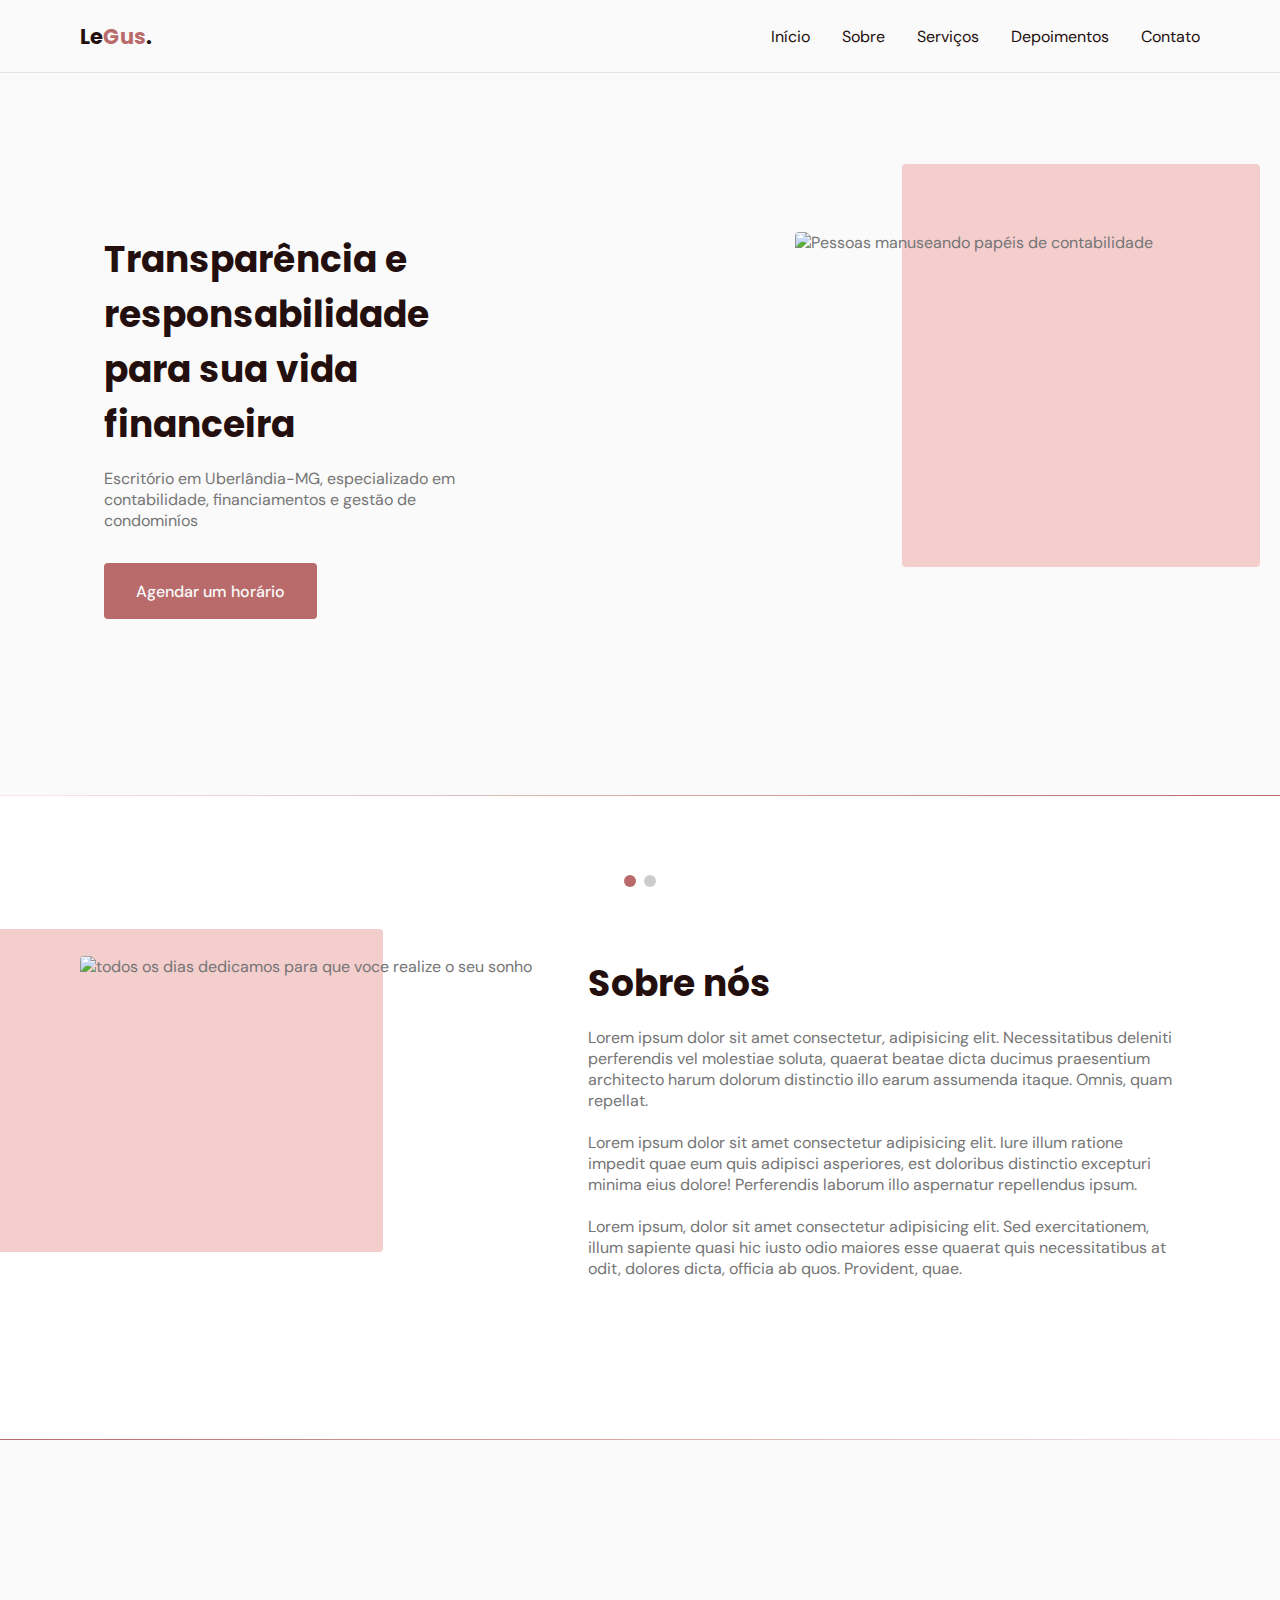
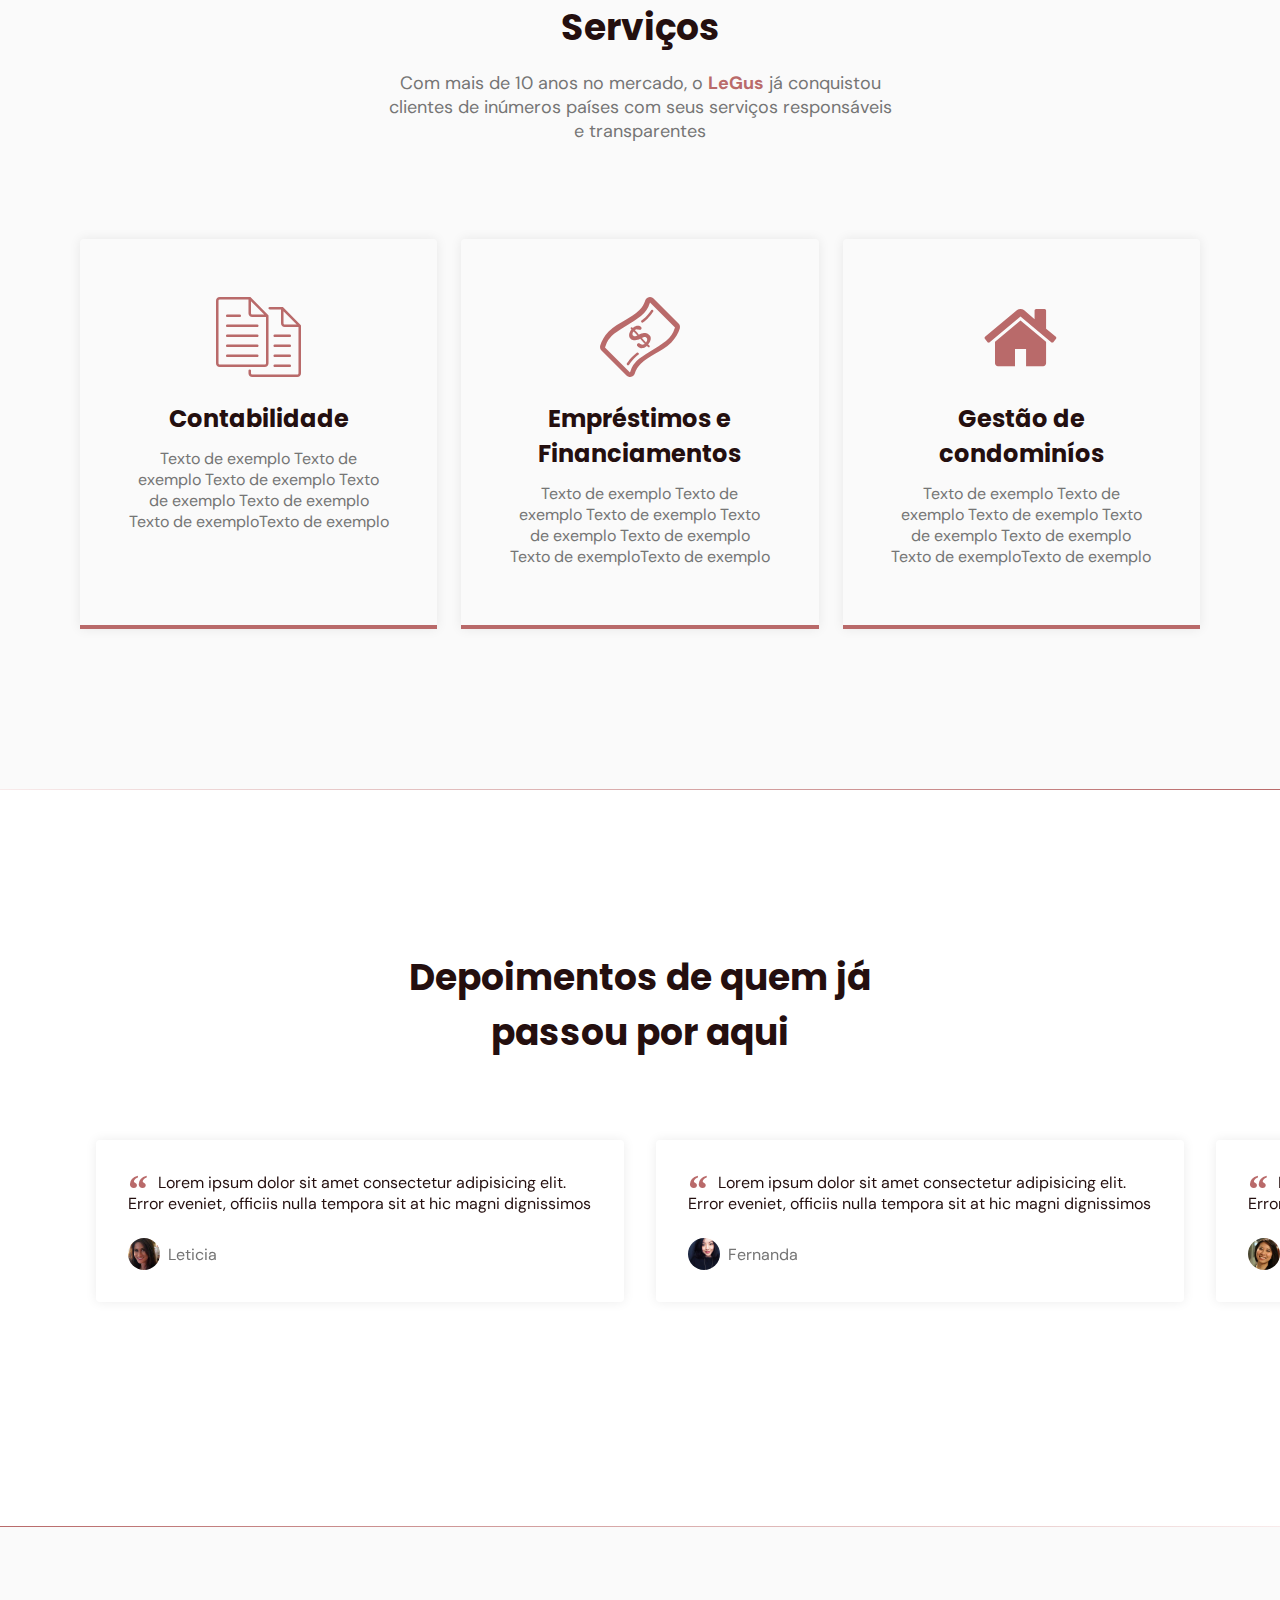
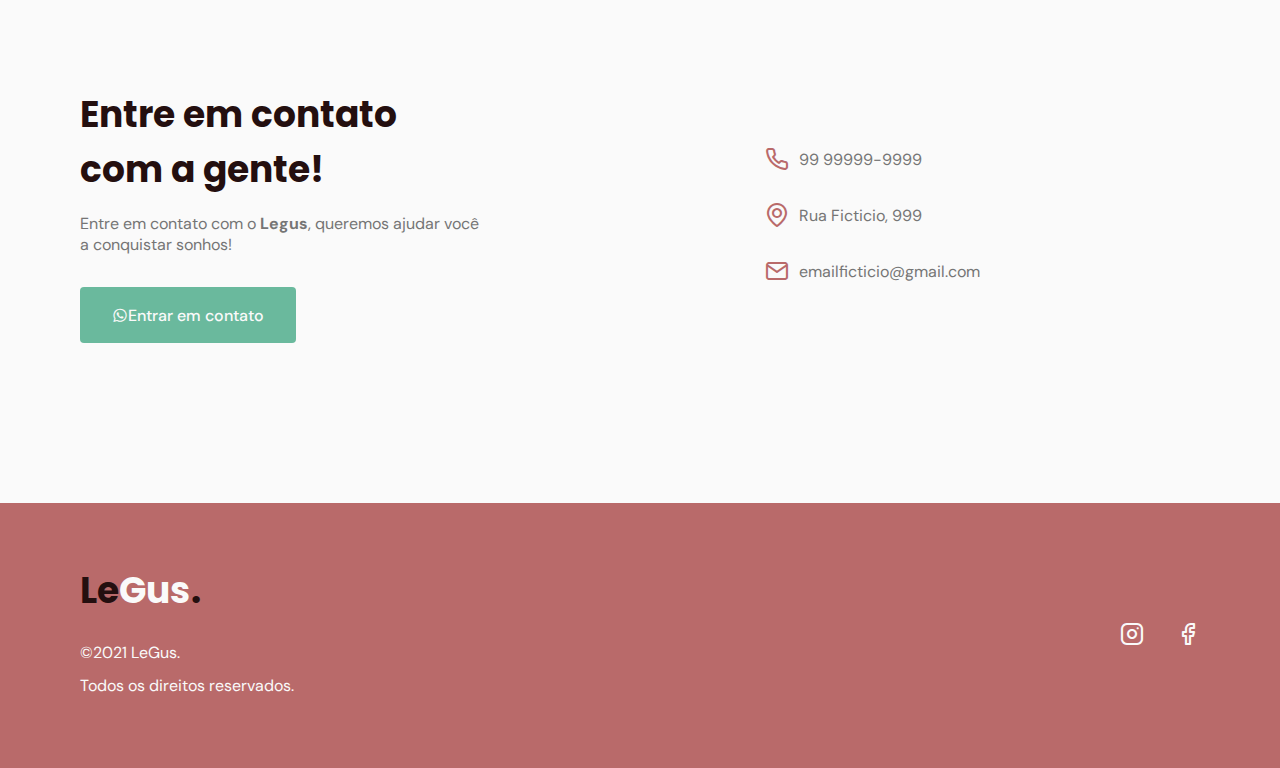
==== commit 104e00de: "Reajuste nos buttons de direcionamento whatsapp" ====
--- a/index.html
+++ b/index.html
@@ -215,7 +215,7 @@
             </p>
             <a
               href="https://api.whatsapp.com/send?phone=+5534991891419&text=Olá! Gostaria de agendar um horário"
-              class="button"
+              class="button2"
               target="_blank"
               ><i class="icon-whatsapp"></i>Entrar em contato</a
             >
--- a/style.css
+++ b/style.css
@@ -83,7 +83,23 @@
 }
 
 .button:hover {
-  background: rgb(101, 160, 139);
+  background: rgb(197, 18, 18);
+}
+
+.button2 {
+  background-color: hsla(159, 36%, 57%, 1);
+  color: var(--text-color-light);
+  height: 3.5rem;
+  display: inline-flex;
+  align-items: center;
+  padding: 0 2rem;
+  border-radius: 0.25rem;
+  font: 500 1rem var(--body-font);
+  transition: background 0.3s;
+}
+
+.button2:hover {
+  background: rgb(55, 185, 83);
 }
 
 .divider-1 {
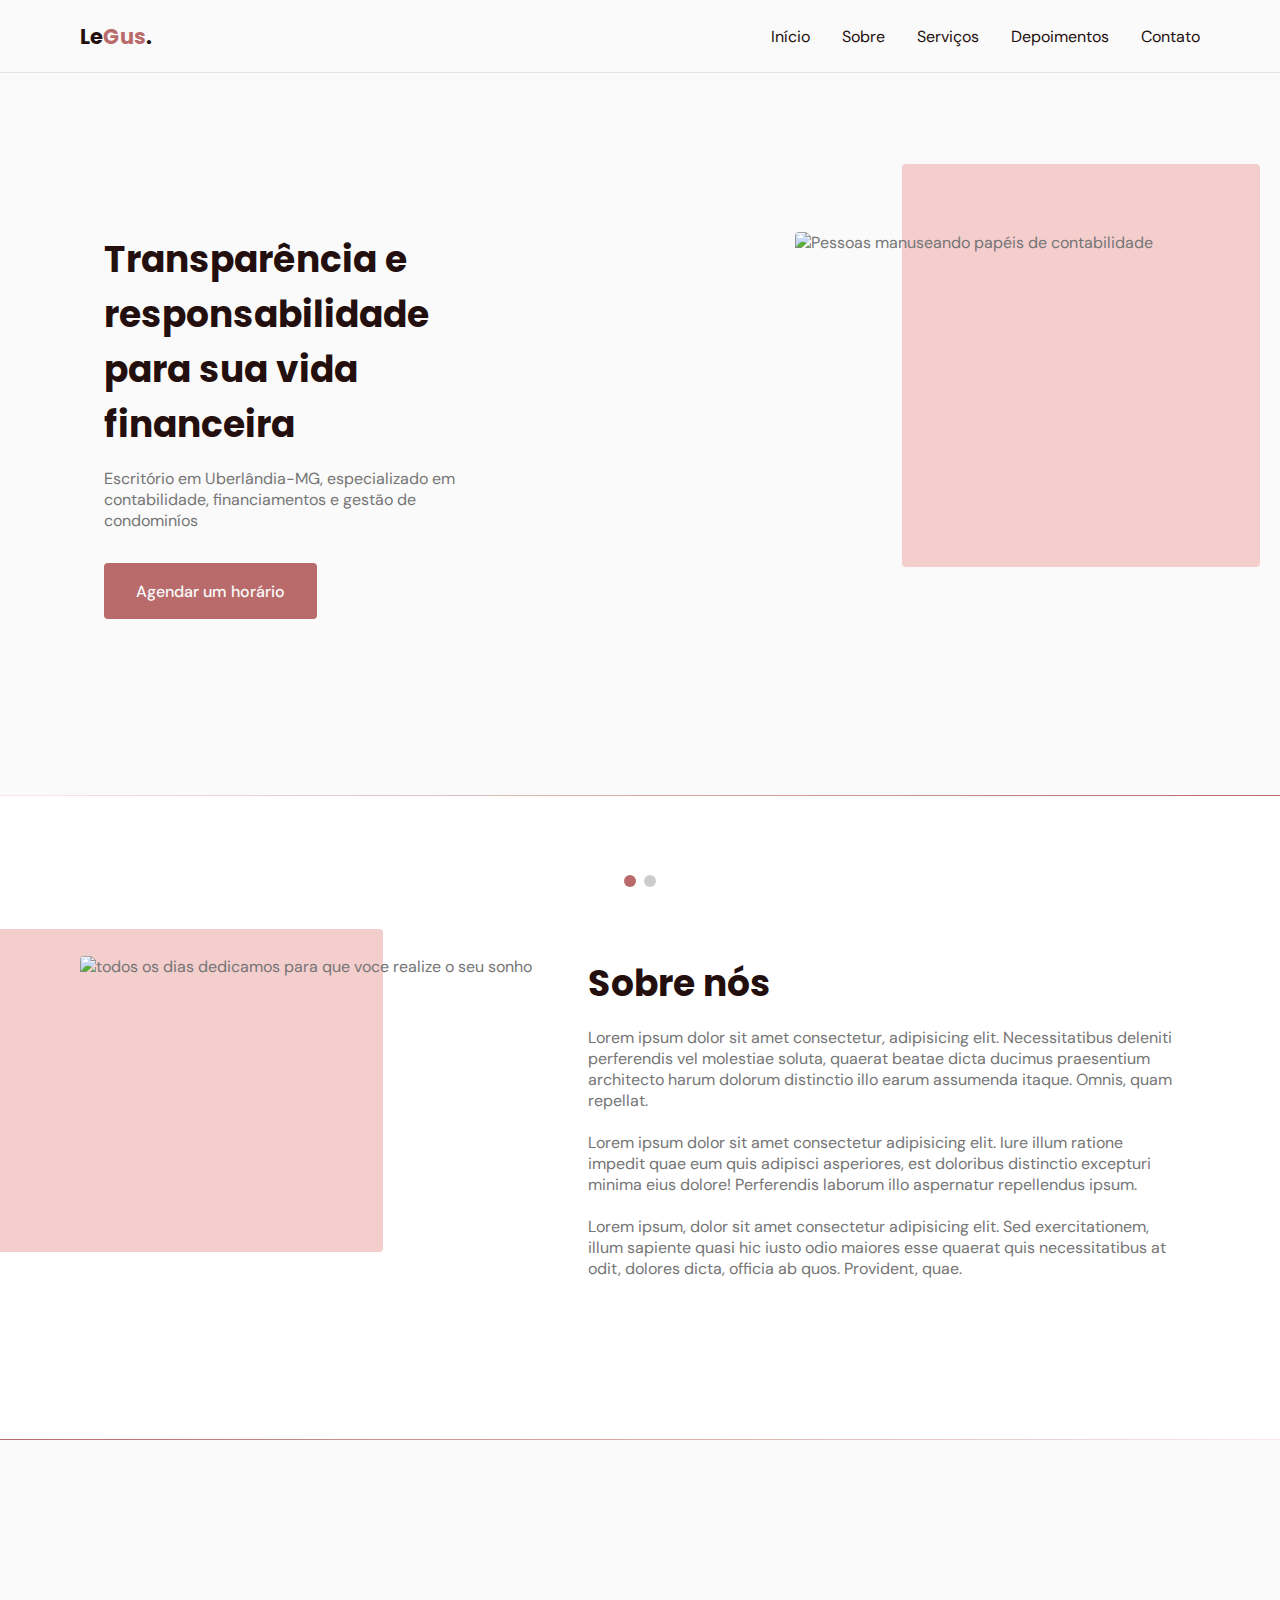
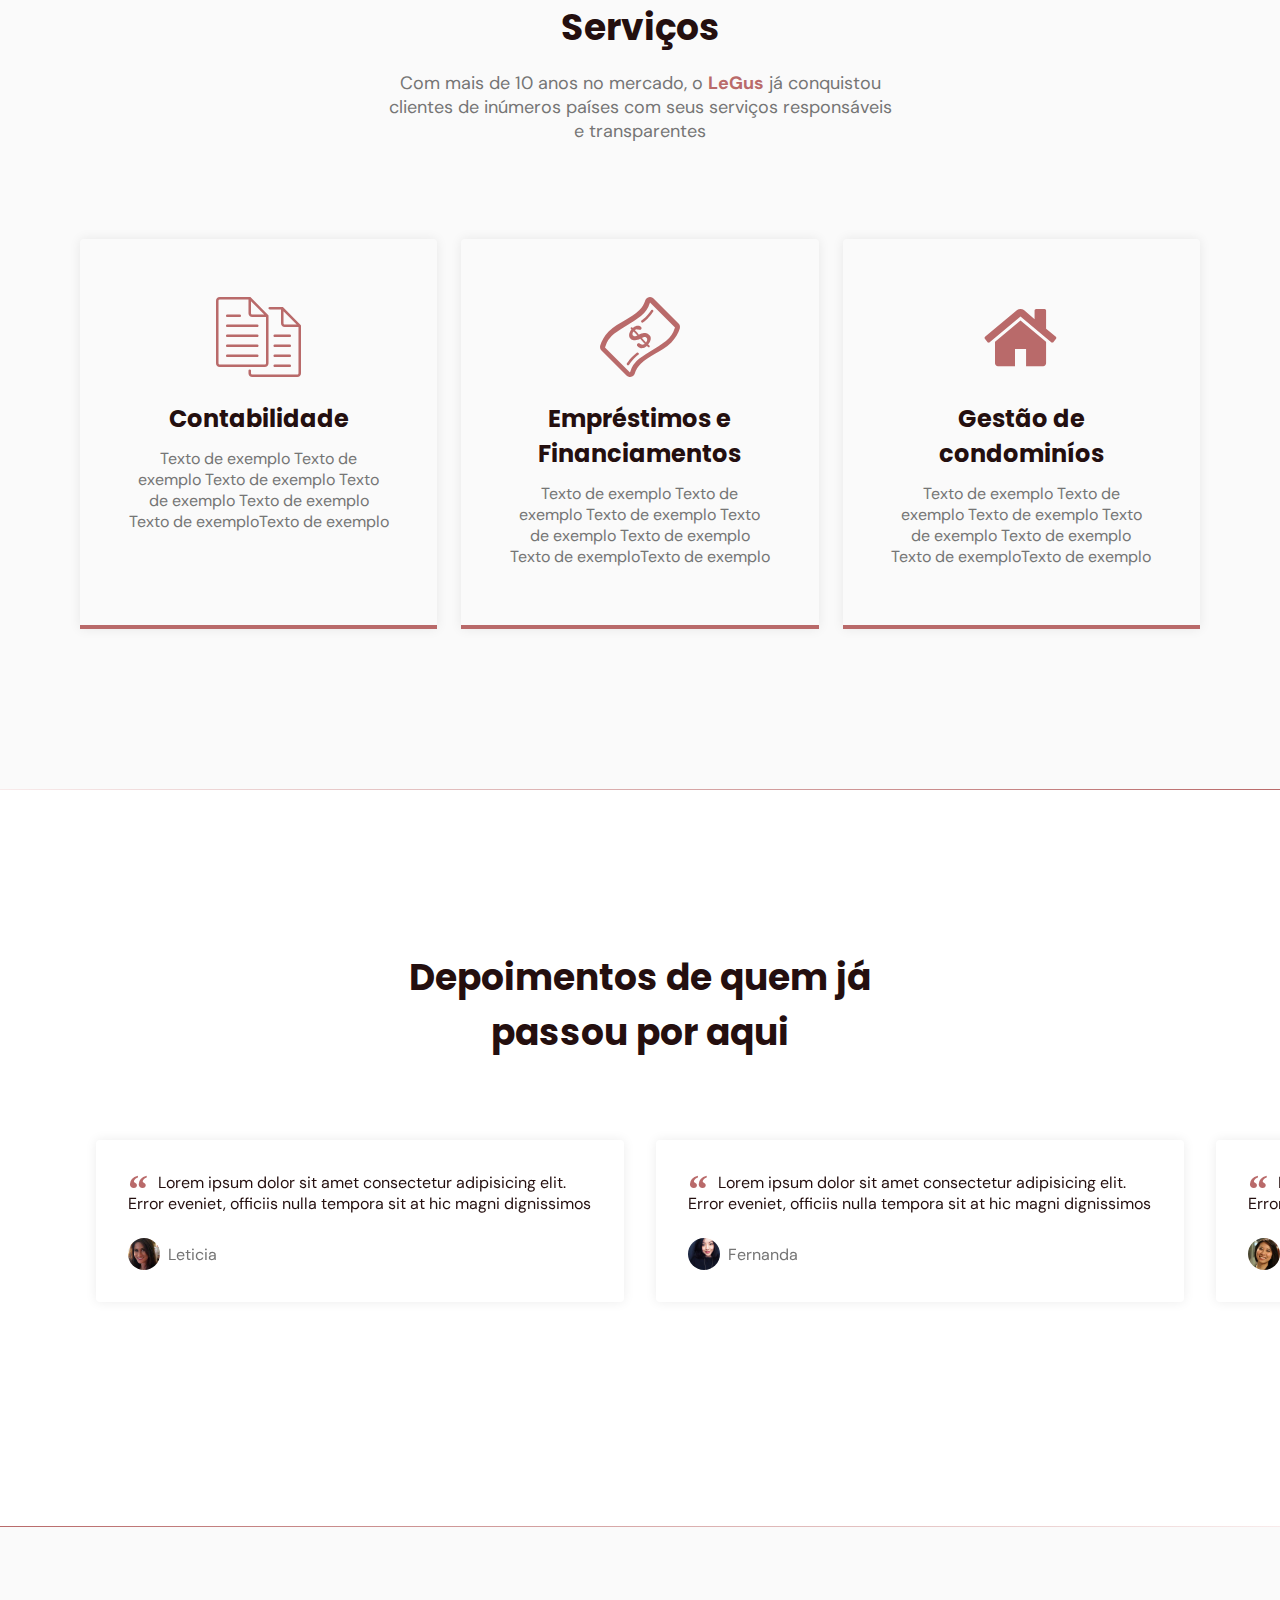
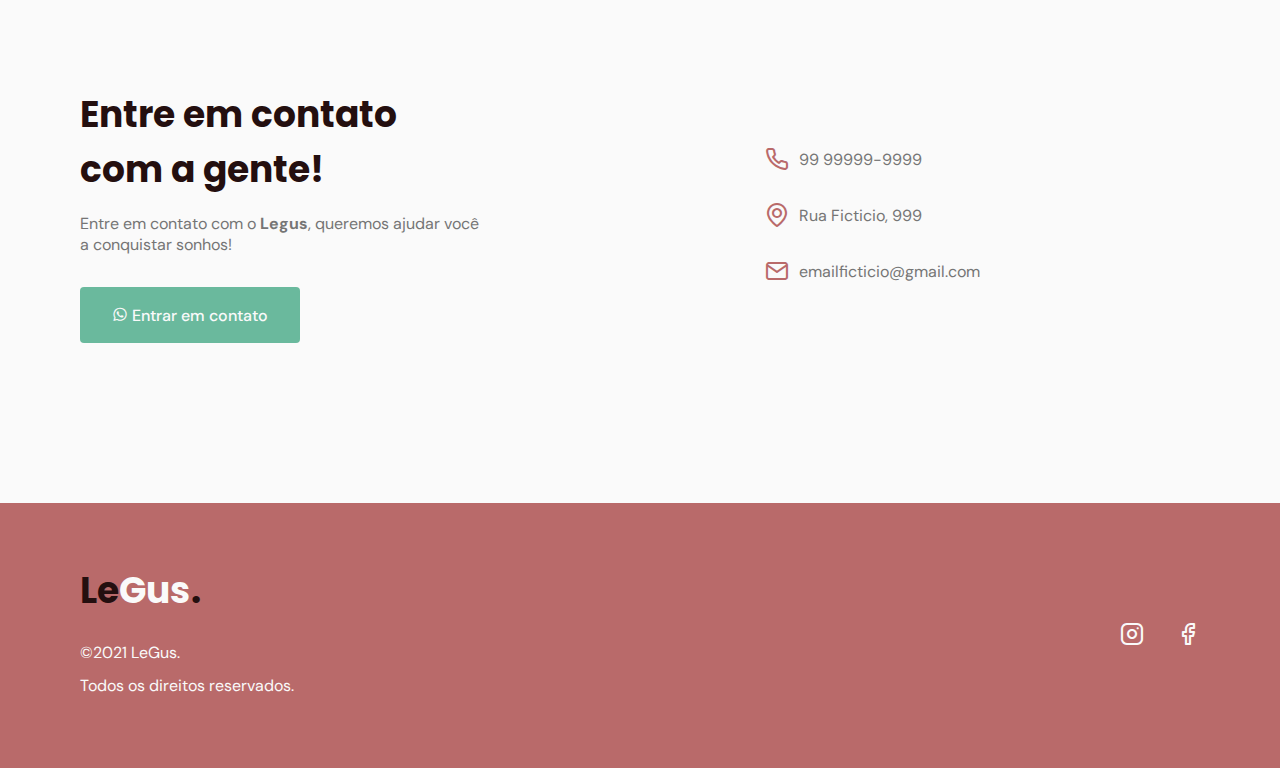
==== commit 7df66b80: "Espaçamento depois do icon whatsapp" ====
--- a/index.html
+++ b/index.html
@@ -74,7 +74,7 @@
         <div class="container grid">
           <div class="image">
             <img
-              src="https://scontent.fuba2-1.fna.fbcdn.net/v/t1.6435-9/125485681_184517923281529_2328683738465475382_n.jpg?_nc_cat=105&ccb=1-3&_nc_sid=730e14&_nc_ohc=PhM23wKfnkoAX-eQGM6&tn=iiuagAhbNb5LUEoC&_nc_ht=scontent.fuba2-1.fna&oh=52cef09cc21ec606a9a7735b6c11f944&oe=60DB39BC"
+              src="https://scontent.fuba2-1.fna.fbcdn.net/v/t1.6435-9/125485681_184517923281529_2328683738465475382_n.jpg?_nc_cat=105&amp;ccb=1-3&amp;_nc_sid=730e14&amp;_nc_eui2=AeGVZU6074hQR8uZCp5tAvcgyaR6a1JJ4v_JpHprUkni_3d5JsQleceMVZuLU6Jt10XKTKvG9tCAMzD6pCPSRIPC&amp;_nc_ohc=2GRqjltOgwYAX-Cv63o&amp;tn=iiuagAhbNb5LUEoC&amp;_nc_ht=scontent.fuba2-1.fna&amp;oh=2daa98ca5a8bbeea863ee3b1e53683e2&amp;oe=60FCD7FC"
               alt="todos os dias dedicamos para que voce realize o seu sonho"
             />
           </div>
@@ -177,7 +177,7 @@
                     dignissimos
                   </p>
                   <cite>
-                    <img src="assets/fotos/56.jpg" alt="Foto de Fernando" />
+                    <img src="assets/fotos/56.jpg" alt="Foto de Fernanda" />
                     Fernanda
                   </cite>
                 </blockquote>
@@ -191,7 +191,7 @@
                     dignissimos
                   </p>
                   <cite>
-                    <img src="assets/fotos/26.jpg" alt="Foto de Gabriel" />
+                    <img src="assets/fotos/26.jpg" alt="Foto de Gabriela" />
                     Gabriela
                   </cite>
                 </blockquote>
@@ -217,7 +217,7 @@
               href="https://api.whatsapp.com/send?phone=+5534991891419&text=Olá! Gostaria de agendar um horário"
               class="button2"
               target="_blank"
-              ><i class="icon-whatsapp"></i>Entrar em contato</a
+              ><li><i class="icon-whatsapp"></i> Entrar em contato</li></a
             >
           </div>
 
--- a/style.css
+++ b/style.css
@@ -98,6 +98,10 @@
   transition: background 0.3s;
 }
 
+li {
+  list-style-type: none;
+}
+
 .button2:hover {
   background: rgb(55, 185, 83);
 }
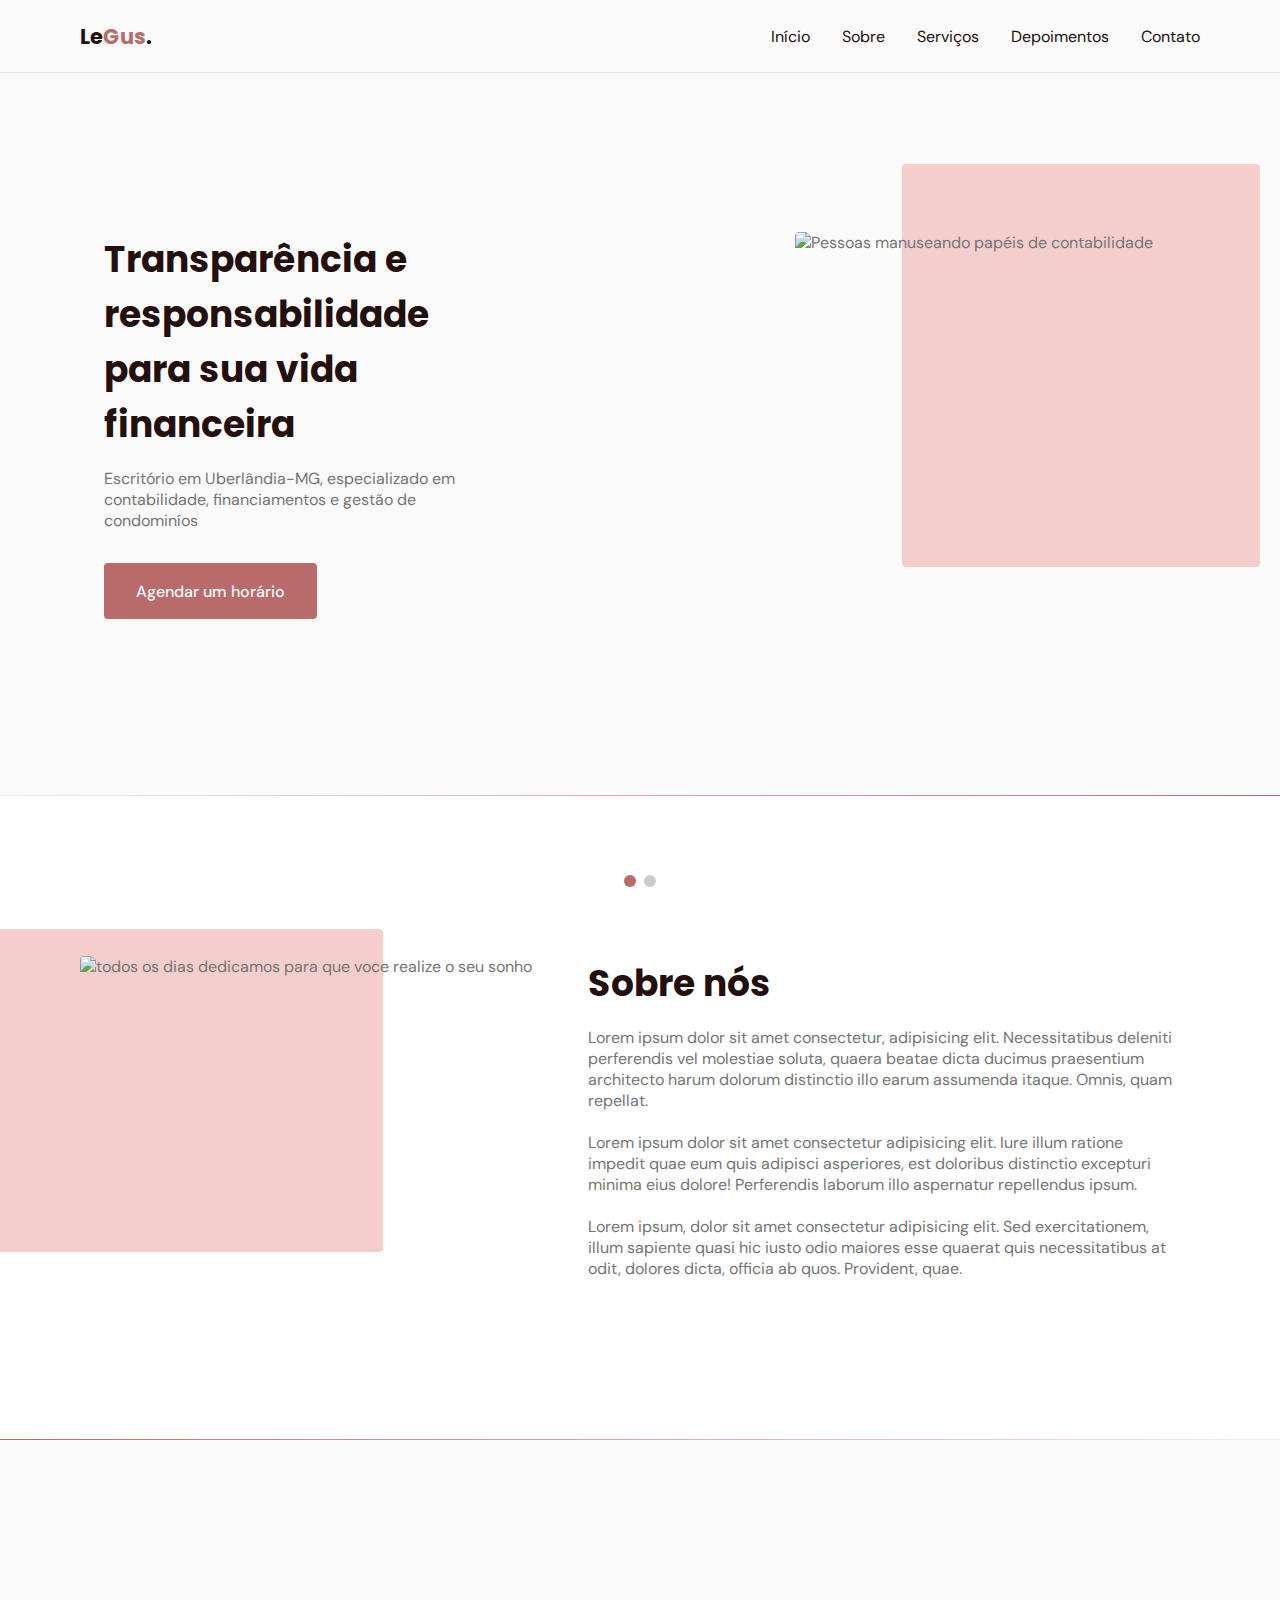
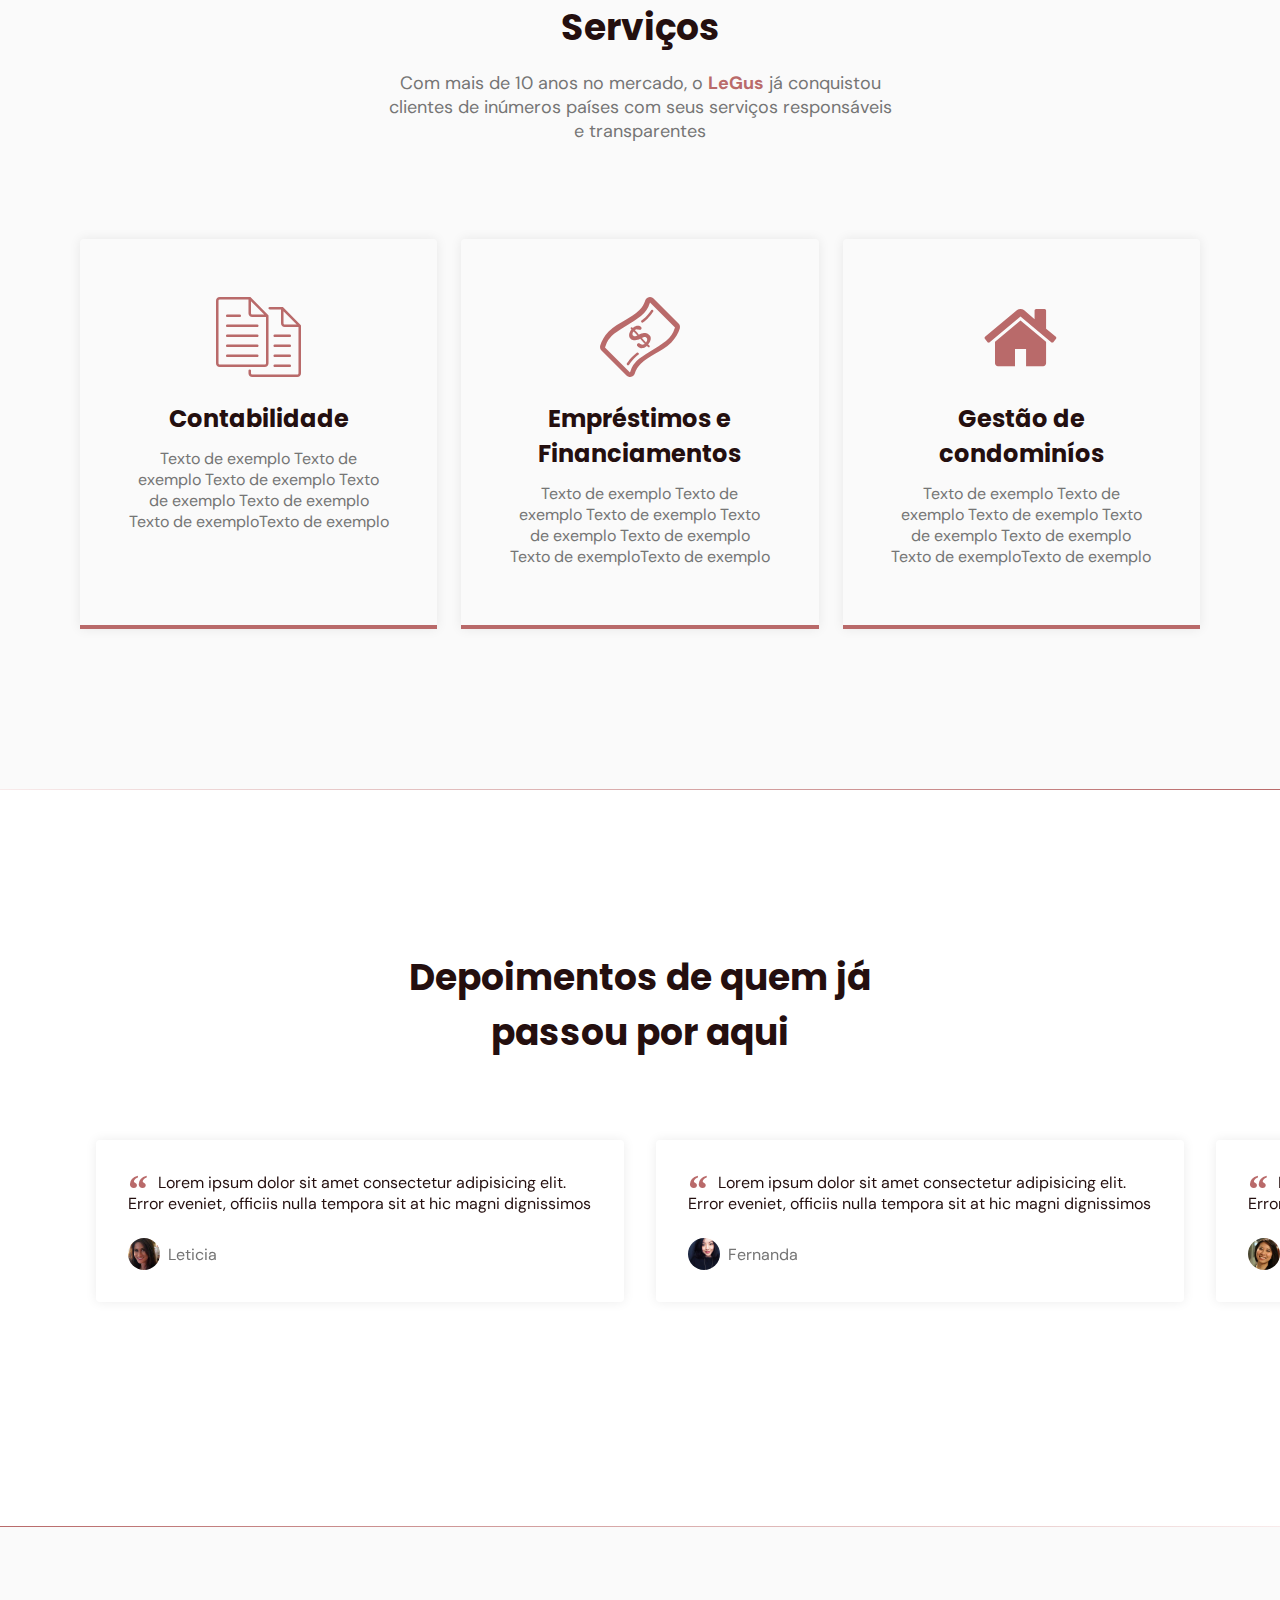
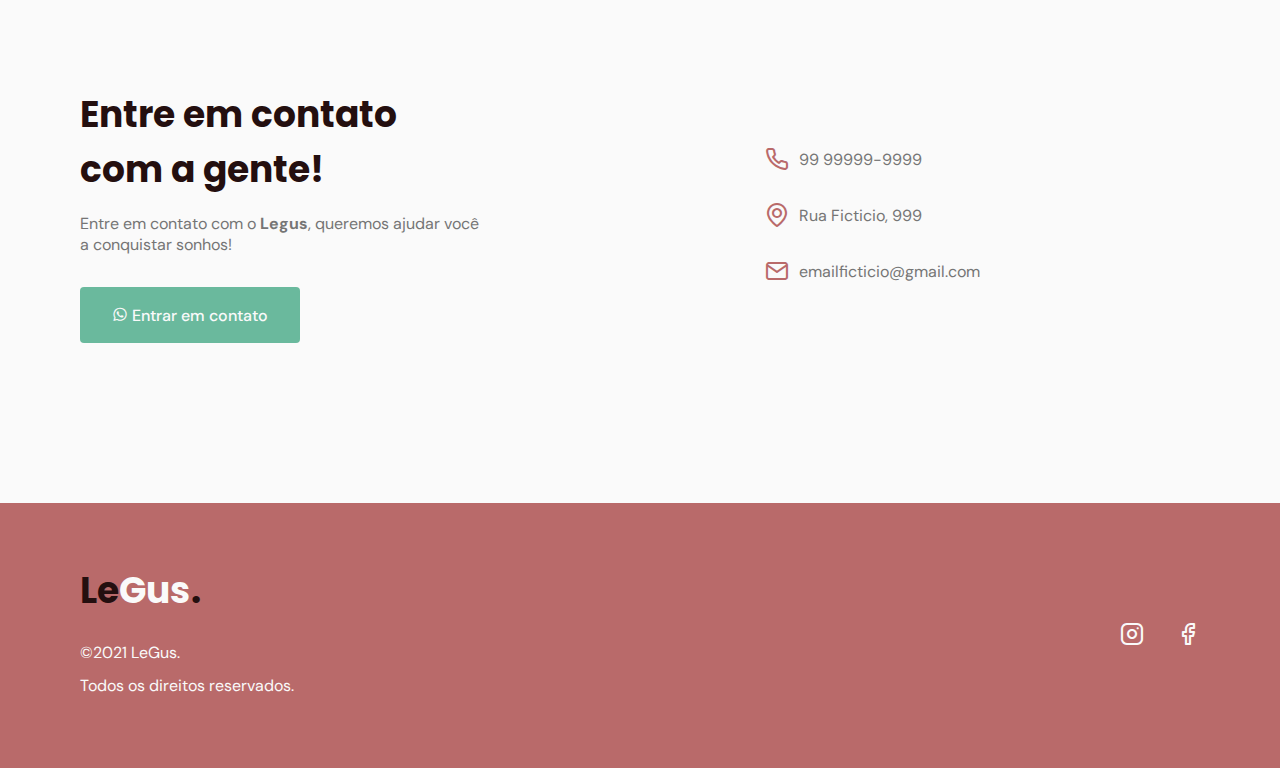
==== commit 693c9283: "fix img" ====
--- a/index.html
+++ b/index.html
@@ -74,7 +74,7 @@
         <div class="container grid">
           <div class="image">
             <img
-              src="https://scontent.fuba2-1.fna.fbcdn.net/v/t1.6435-9/125485681_184517923281529_2328683738465475382_n.jpg?_nc_cat=105&amp;ccb=1-3&amp;_nc_sid=730e14&amp;_nc_eui2=AeGVZU6074hQR8uZCp5tAvcgyaR6a1JJ4v_JpHprUkni_3d5JsQleceMVZuLU6Jt10XKTKvG9tCAMzD6pCPSRIPC&amp;_nc_ohc=2GRqjltOgwYAX-Cv63o&amp;tn=iiuagAhbNb5LUEoC&amp;_nc_ht=scontent.fuba2-1.fna&amp;oh=2daa98ca5a8bbeea863ee3b1e53683e2&amp;oe=60FCD7FC"
+              src="https://www.seven7imoveis.com.br/blog/wp-content/uploads/2017/02/familia.jpg"
               alt="todos os dias dedicamos para que voce realize o seu sonho"
             />
           </div>
@@ -82,7 +82,7 @@
             <h2 class="title">Sobre nós</h2>
             <p>
               Lorem ipsum dolor sit amet consectetur, adipisicing elit.
-              Necessitatibus deleniti perferendis vel molestiae soluta, quaerat
+              Necessitatibus deleniti perferendis vel molestiae soluta, quaera
               beatae dicta ducimus praesentium architecto harum dolorum
               distinctio illo earum assumenda itaque. Omnis, quam repellat.
             </p>
